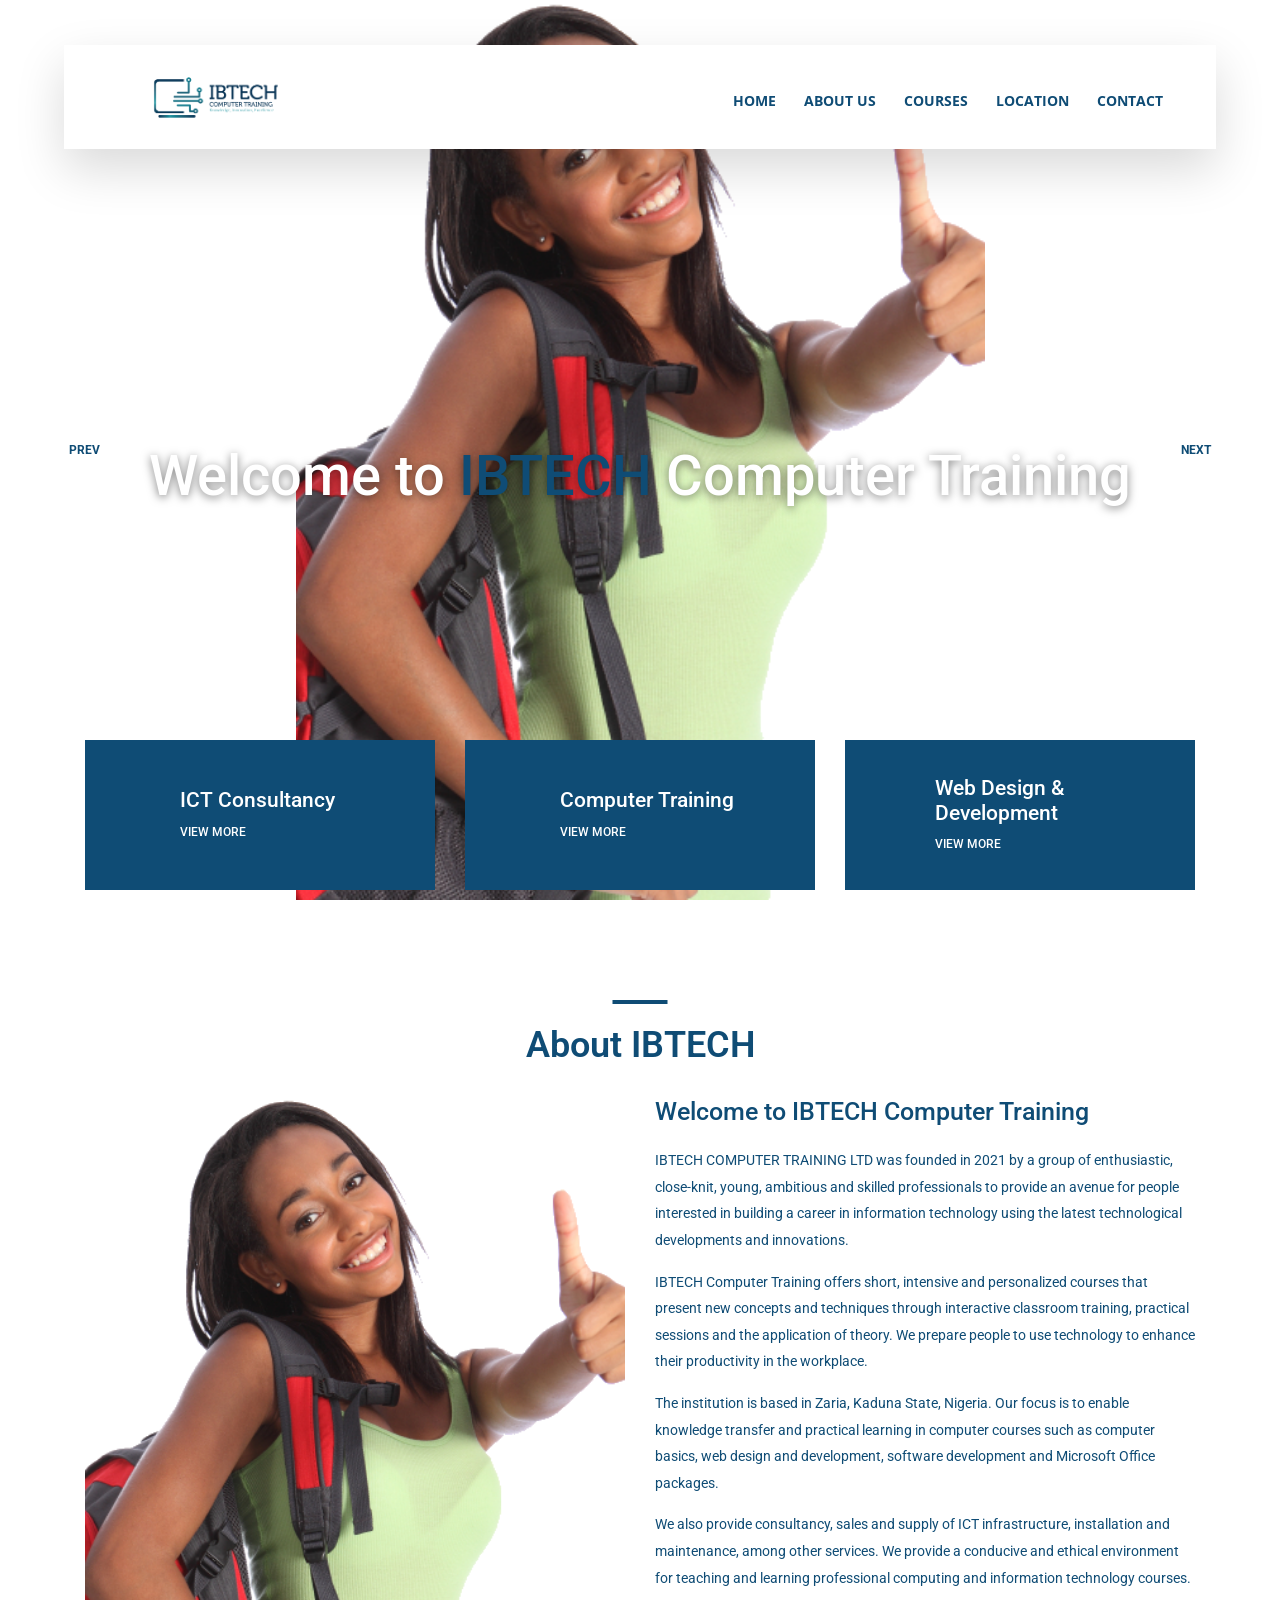
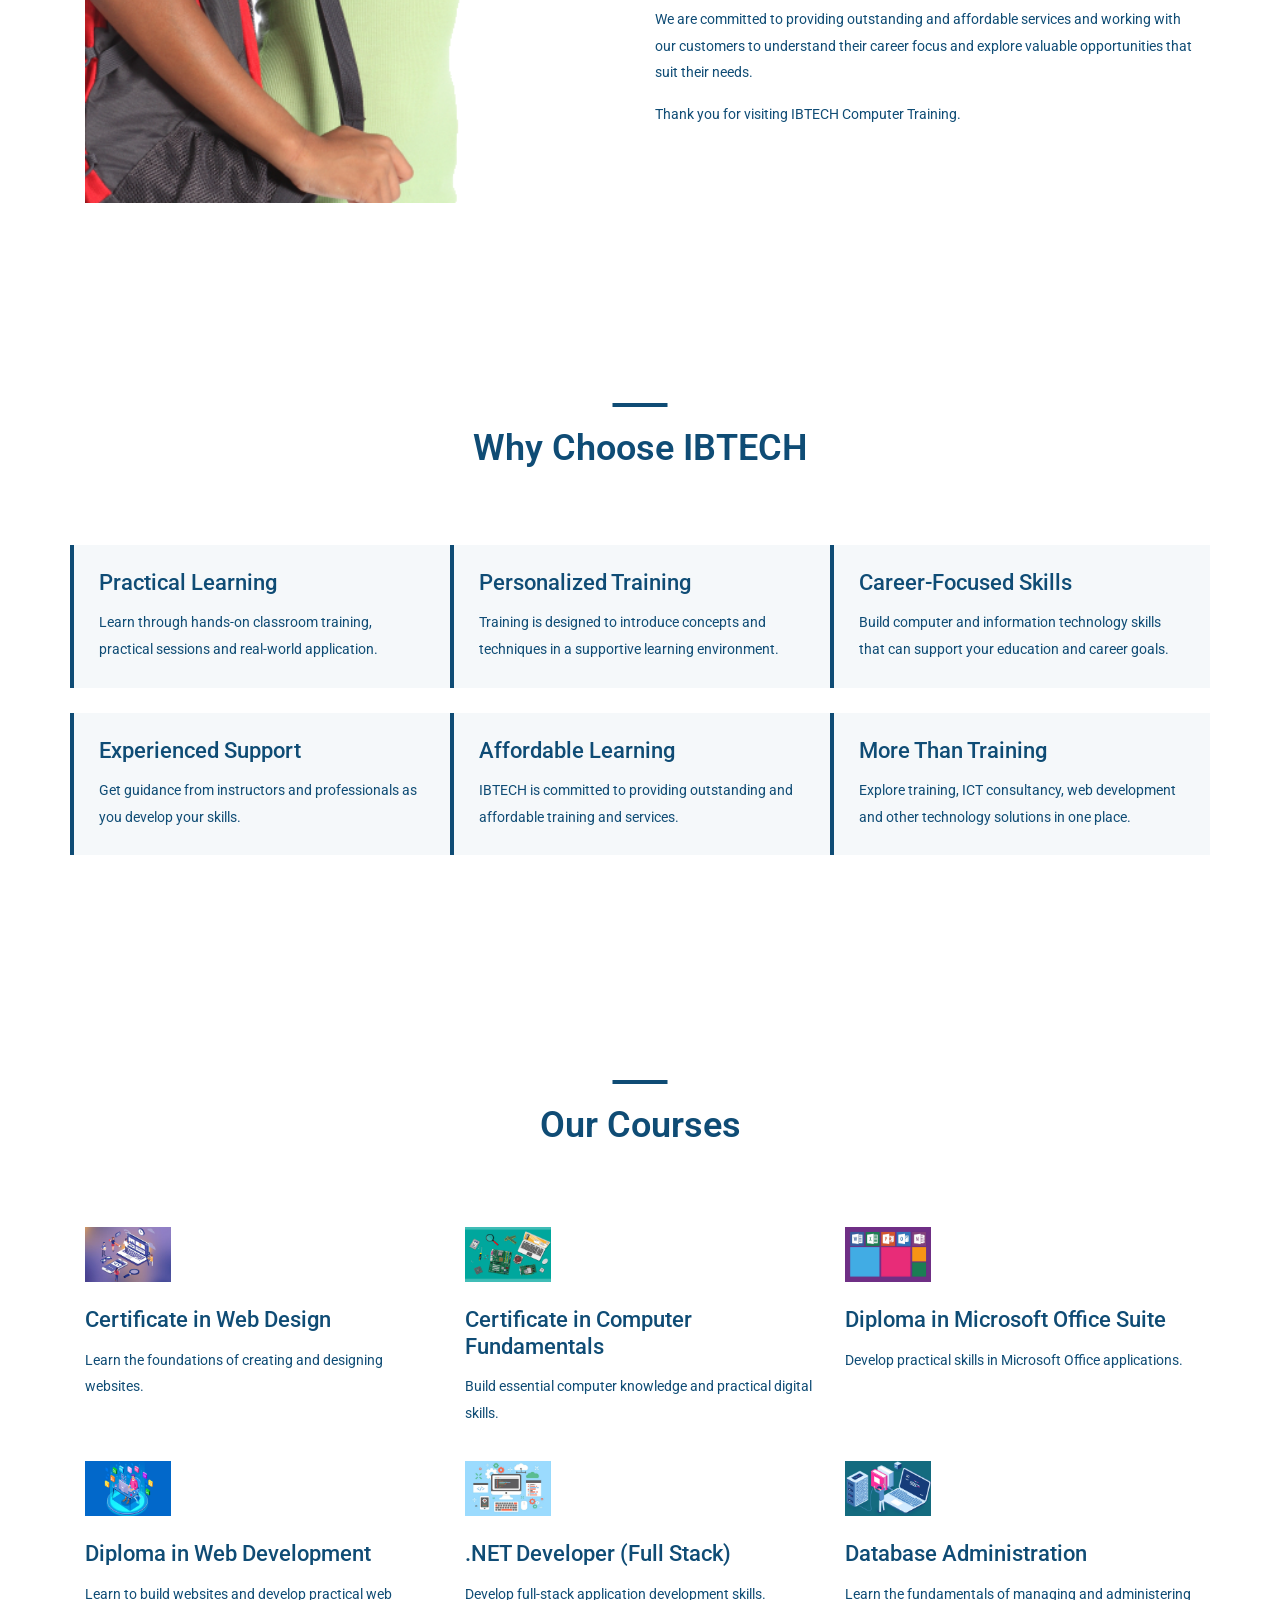
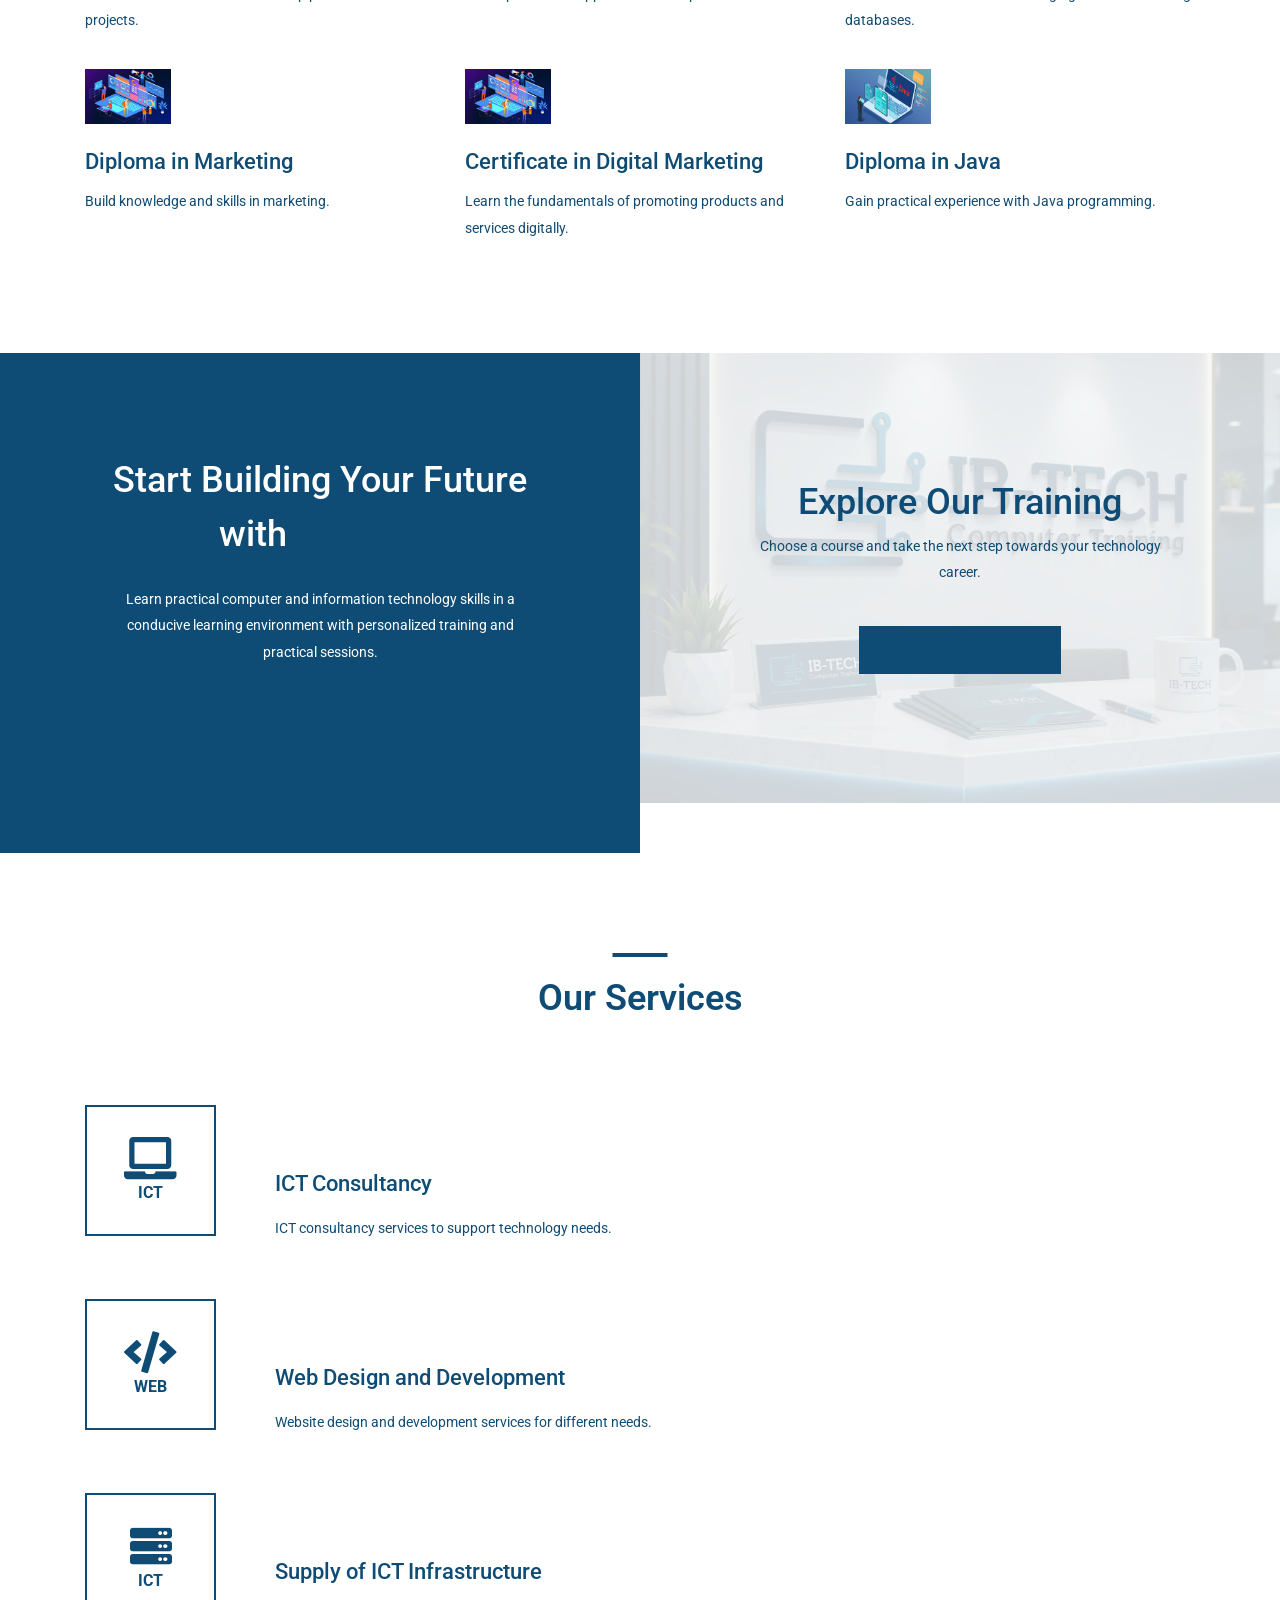
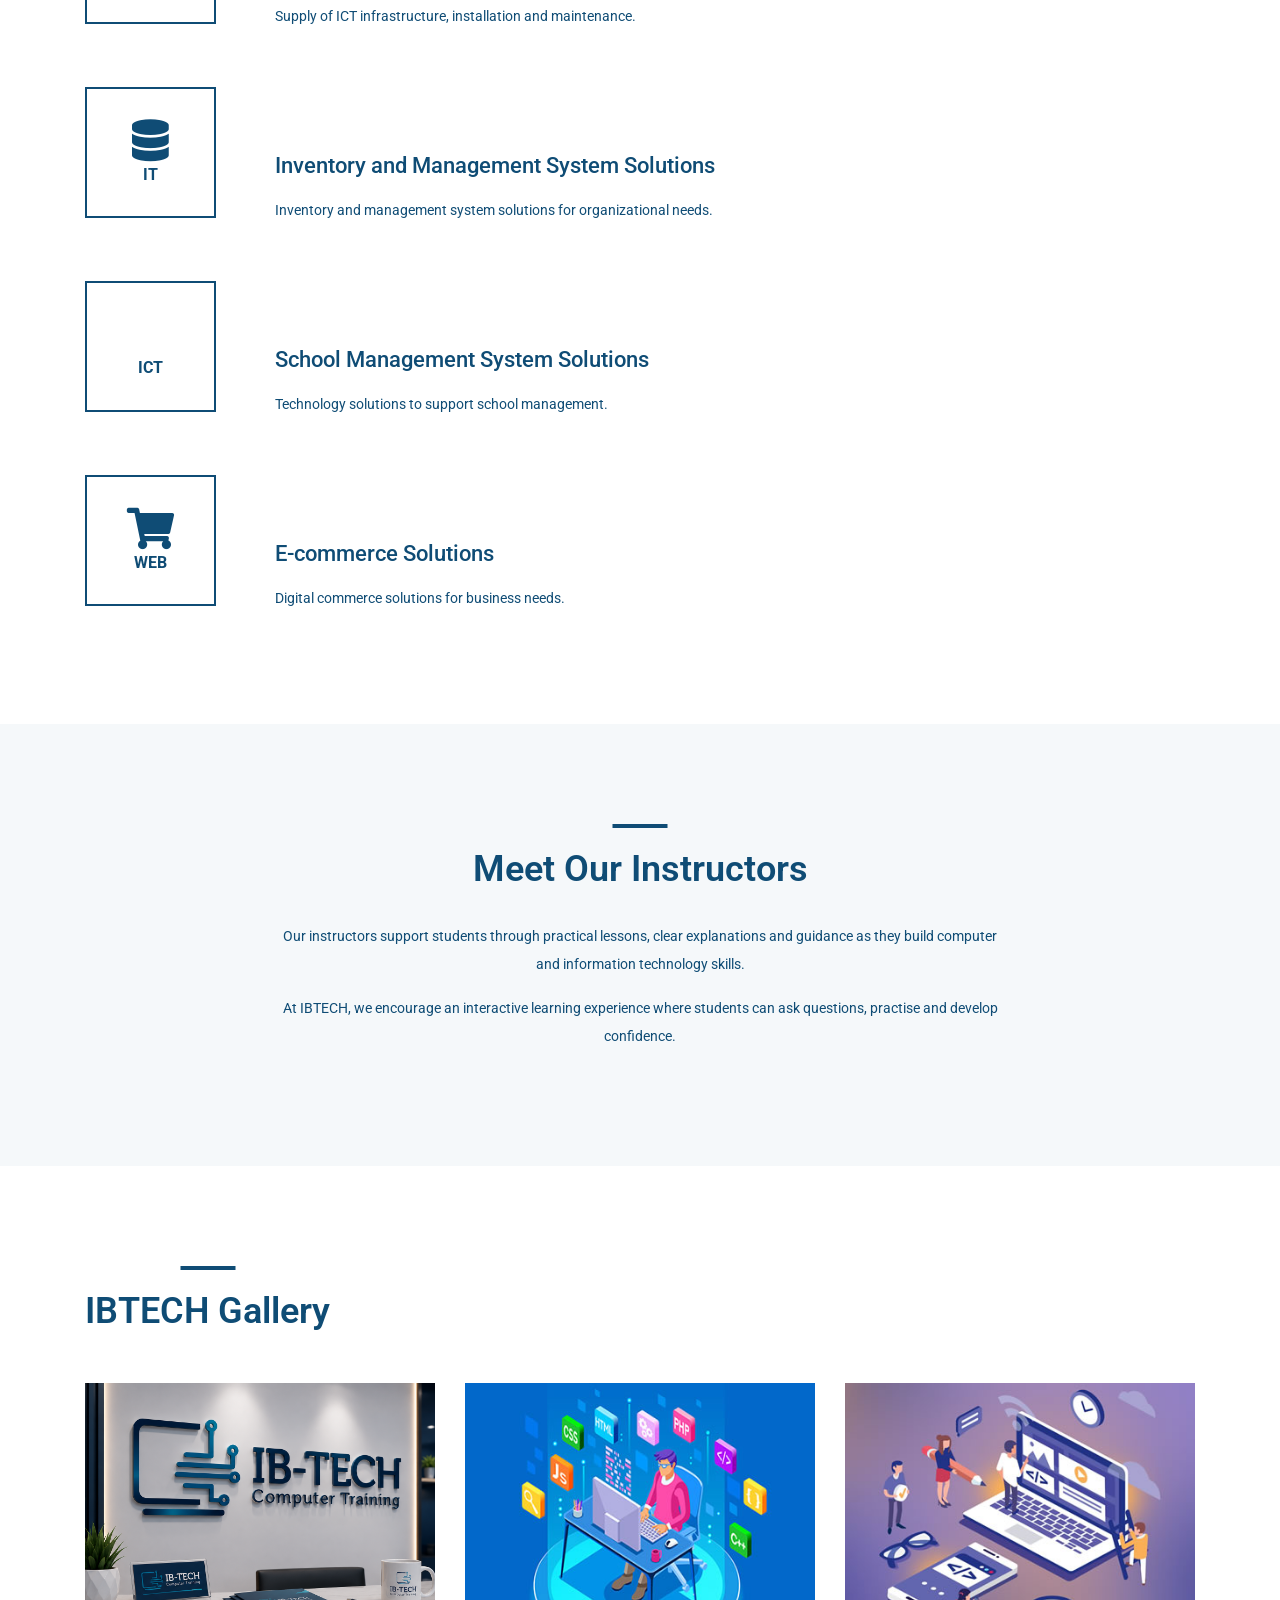
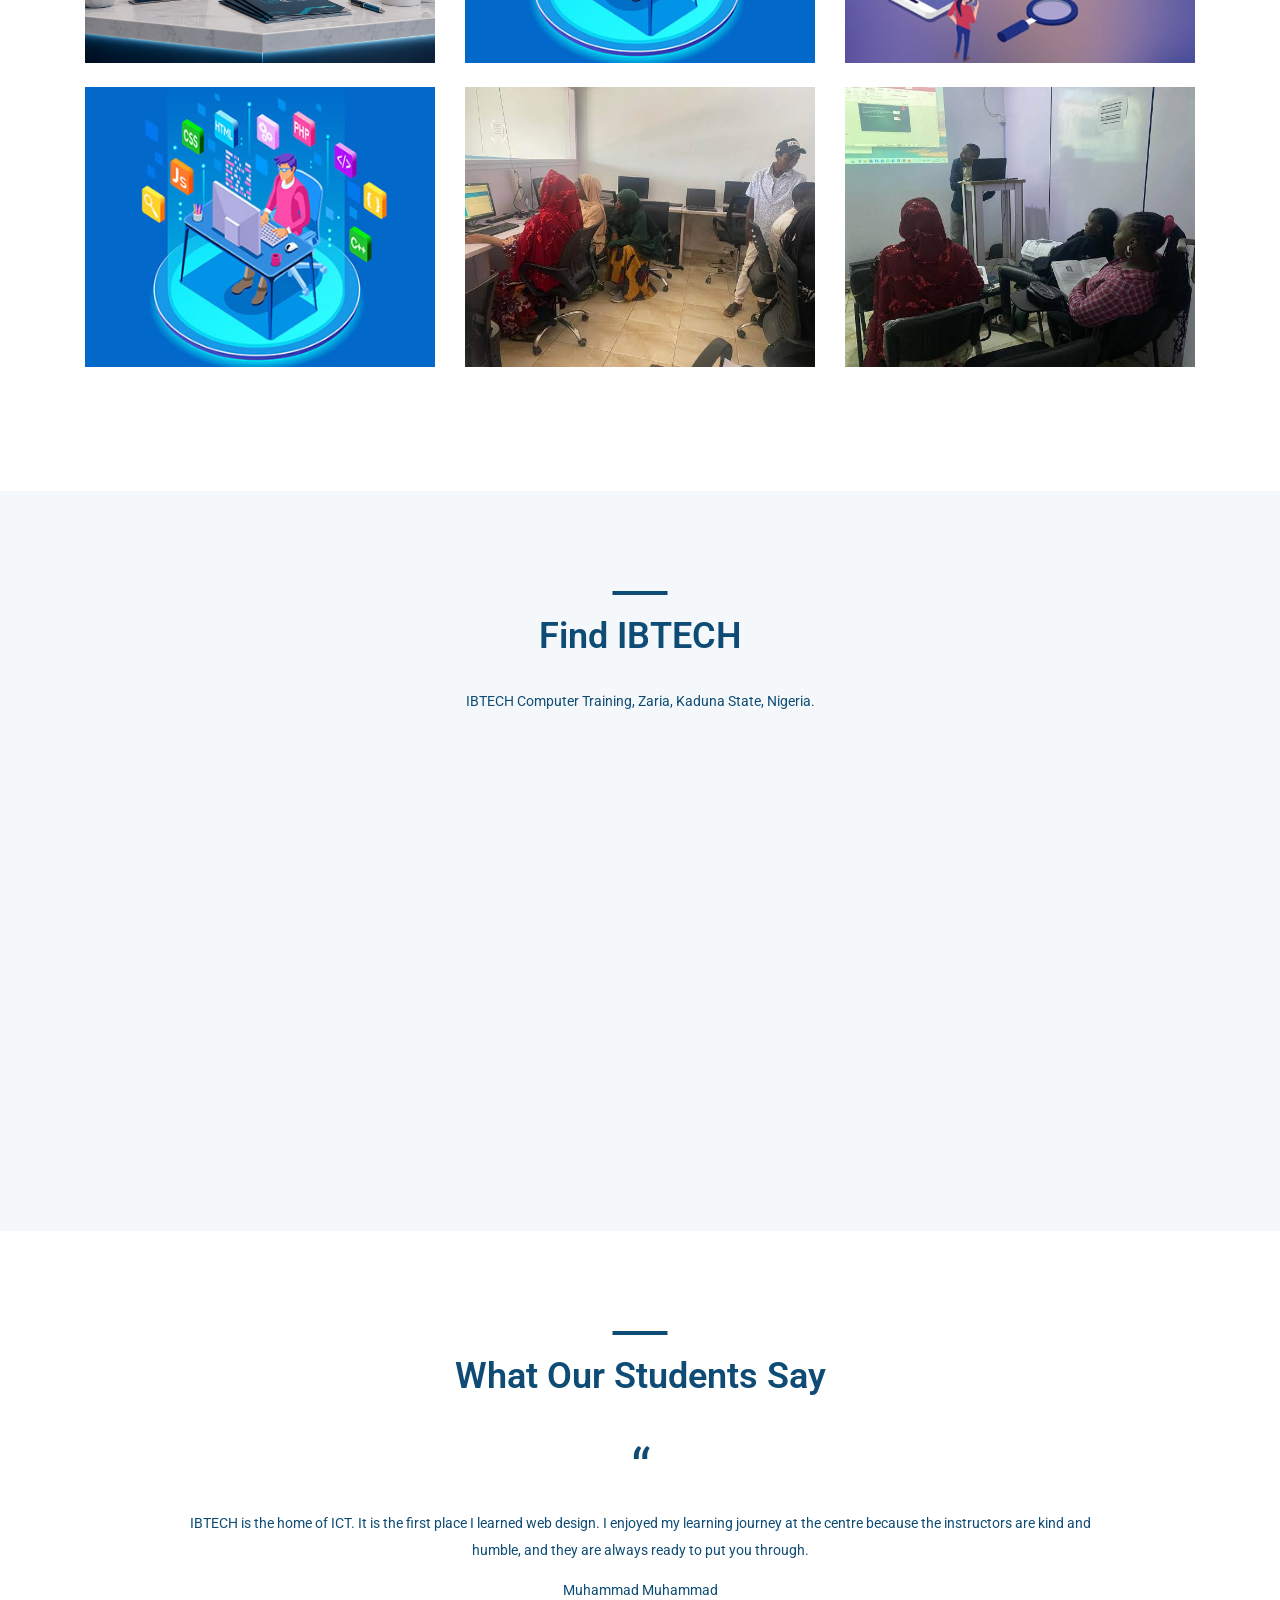
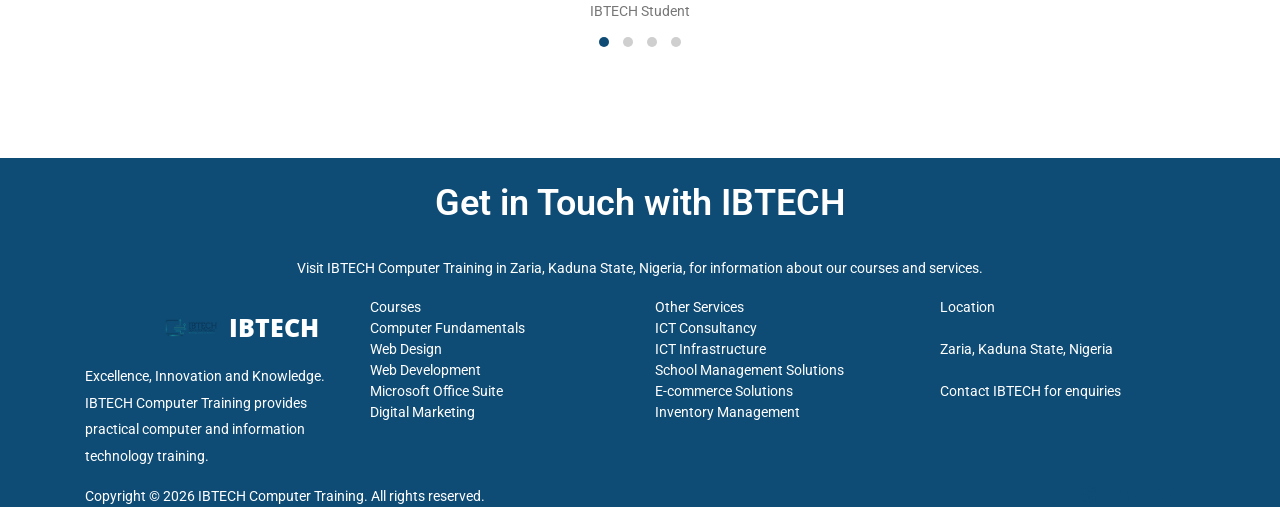
==== index.html @ 7deb25a2 "add all course website files" ====
<!DOCTYPE html>
<html lang="en">
<head>
    <meta charset="utf-8">
    <title>IBTECH Computer Training</title>
    <meta http-equiv="X-UA-Compatible" content="IE=edge">
    <meta name="description" content="IBTECH Computer Training - Excellence, Innovation and Knowledge.">
    <meta name="viewport" content="width=device-width, initial-scale=1">

    <!-- Original HTMLCOURSE stylesheets -->
    <link rel="stylesheet" type="text/css" href="styles/bootstrap4/bootstrap.min.css">
    <link href="plugins/fontawesome-free-5.0.1/css/fontawesome-all.css" rel="stylesheet" type="text/css">
    <link rel="stylesheet" type="text/css" href="plugins/OwlCarousel2-2.2.1/owl.carousel.css">
    <link rel="stylesheet" type="text/css" href="plugins/OwlCarousel2-2.2.1/owl.theme.default.css">
    <link rel="stylesheet" type="text/css" href="plugins/OwlCarousel2-2.2.1/animate.css">
    <link rel="stylesheet" type="text/css" href="styles/main_styles.css">
    <link rel="stylesheet" type="text/css" href="styles/responsive.css">
</head>

<body>
<div class="super_container">

    <!-- Header -->
    <header class="header d-flex flex-row">

    <div class="header_content d-flex flex-row align-items-center">

        <div class="logo_container">
            <div class="logo">
                <img src="img/logo.png" alt="IBTECH Computer Training Logo" style="width: 150px;">

            </div>
        </div>

        <nav class="main_nav_container">
            <div class="main_nav">
                <ul class="main_nav_list">

                    <li class="main_nav_item">
                        <a href="#home">Home</a>
                    </li>

                    <li class="main_nav_item">
                        <a href="#about">About Us</a>
                    </li>

                    <li class="main_nav_item">
                        <a href="#courses">Courses</a>
                    </li>

                    <li class="main_nav_item">
                        <a href="#location">Location</a>
                    </li>

                    <li class="main_nav_item">
                        <a href="#contact">Contact</a>
                    </li>

                </ul>
            </div>
        </nav>

    </div>

    <div class="header_side d-flex flex-row justify-content-center align-items-center">

        <img src="img/logo.png" alt="IBTECH Computer Training Logo" style="width: 90px;">


    </div>

    <div class="hamburger_container">
        <i class="fas fa-bars trans_200"></i>
    </div>

</header>

    <!-- Mobile Menu -->
    <div class="menu_container menu_mm">
        <div class="menu_close_container">
            <div class="menu_close"></div>
        </div>

        <div class="menu_inner menu_mm">
            <div class="menu menu_mm">
                <ul class="menu_list menu_mm">
                    <li class="menu_item menu_mm"><a href="#home">Home</a></li>
                    <li class="menu_item menu_mm"><a href="#about">About Us</a></li>
                    <li class="menu_item menu_mm"><a href="#features">Why Choose Us</a></li>
                    <li class="menu_item menu_mm"><a href="#courses">Courses</a></li>
                    <li class="menu_item menu_mm"><a href="#services">Services</a></li>
                    <li class="menu_item menu_mm"><a href="#instructors">Instructors</a></li>
                    <li class="menu_item menu_mm"><a href="#gallery">Gallery</a></li>
                    <li class="menu_item menu_mm"><a href="#testimonials">Testimonials</a></li>
                    <li class="menu_item menu_mm"><a href="#location">Location</a></li>
                    <li class="menu_item menu_mm"><a href="#contact">Contact</a></li>
                </ul>

                <div class="menu_social_container menu_mm">
                    <ul class="menu_social menu_mm">
                        <li class="menu_social_item menu_mm"><a href="#"><i class="fab fa-facebook-f"></i></a></li>
                        <li class="menu_social_item menu_mm"><a href="#"><i class="fab fa-instagram"></i></a></li>
                        <li class="menu_social_item menu_mm"><a href="#"><i class="fab fa-linkedin-in"></i></a></li>
                        <li class="menu_social_item menu_mm"><a href="#"><i class="fab fa-twitter"></i></a></li>
                    </ul>
                </div>

                <div class="menu_copyright menu_mm">IBTECH Computer Training</div>
            </div>
        </div>
    </div>

    <!-- Home / Hero Slider -->
    <div class="home" id="home">
        <div class="hero_slider_container">
            <div class="hero_slider owl-carousel">

                <div class="hero_slide">
                    <div class="hero_slide_background" style="background-image:url(img/girl.png)"></div>
                    <div class="hero_slide_container d-flex flex-column align-items-center justify-content-center">
                        <div class="hero_slide_content text-center">
                            <h1 data-animation-in="fadeInUp" data-animation-out="animate-out fadeOut">
                                Welcome to <span>IBTECH</span> Computer Training
                            </h1>
                        </div>
                    </div>
                </div>

                <div class="hero_slide">
                    <div class="hero_slide_background" style="background-image:url(img/pr.jpeg)"></div>
                    <div class="hero_slide_container d-flex flex-column align-items-center justify-content-center">
                        <div class="hero_slide_content text-center">
                            <h1 data-animation-in="fadeInUp" data-animation-out="animate-out fadeOut">
                                Excellence, <span>Innovation</span> and Knowledge
                            </h1>
                        </div>
                    </div>
                </div>

                <div class="hero_slide">
                    <div class="hero_slide_background" style="background-image:url(img/rs-slider1-bg.jpg)"></div>
                    <div class="hero_slide_container d-flex flex-column align-items-center justify-content-center">
                        <div class="hero_slide_content text-center">
                            <h1 data-animation-in="fadeInUp" data-animation-out="animate-out fadeOut">
                                Build Your Future with <span>Technology</span>
                            </h1>
                        </div>
                    </div>
                </div>

            </div>

            <div class="hero_slider_left hero_slider_nav trans_200"><span class="trans_200">prev</span></div>
            <div class="hero_slider_right hero_slider_nav trans_200"><span class="trans_200">next</span></div>
        </div>
    </div>

    <!-- IBTECH Highlights -->
    <div class="hero_boxes">
        <div class="hero_boxes_inner">
            <div class="container">
                <div class="row">

                    <div class="col-lg-4 hero_box_col">
                        <div class="hero_box d-flex flex-row align-items-center justify-content-start">
                            <img src="images/earth-globe.svg" class="svg" alt="">
                            <div class="hero_box_content">
                                <h2 class="hero_box_title">ICT Consultancy</h2>
                                <a href="#services" class="hero_box_link">view more</a>
                            </div>
                        </div>
                    </div>

                    <div class="col-lg-4 hero_box_col">
                        <div class="hero_box d-flex flex-row align-items-center justify-content-start">
                            <img src="images/books.svg" class="svg" alt="">
                            <div class="hero_box_content">
                                <h2 class="hero_box_title">Computer Training</h2>
                                <a href="#courses" class="hero_box_link">view more</a>
                            </div>
                        </div>
                    </div>

                    <div class="col-lg-4 hero_box_col">
                        <div class="hero_box d-flex flex-row align-items-center justify-content-start">
                            <img src="images/professor.svg" class="svg" alt="">
                            <div class="hero_box_content">
                                <h2 class="hero_box_title">Web Design & Development</h2>
                                <a href="#courses" class="hero_box_link">view more</a>
                            </div>
                        </div>
                    </div>

                </div>
            </div>
        </div>
    </div>

    <!-- About IBTECH -->
    <div class="popular page_section" id="about">
        <div class="container">
            <div class="row">
                <div class="col">
                    <div class="section_title text-center">
                        <h1>About IBTECH</h1>
                    </div>
                </div>
            </div>

            <div class="row">
                <div class="col-lg-6">
                    <img src="img/girl.png" alt="About IBTECH Computer Training" style="width:100%;">
                </div>
                <div class="col-lg-6">
                    <h2>Welcome to IBTECH Computer Training</h2>
                    <p>IBTECH COMPUTER TRAINING LTD was founded in 2021 by a group of enthusiastic, close-knit, young, ambitious and skilled professionals to provide an avenue for people interested in building a career in information technology using the latest technological developments and innovations.</p>
                    <p>IBTECH Computer Training offers short, intensive and personalized courses that present new concepts and techniques through interactive classroom training, practical sessions and the application of theory. We prepare people to use technology to enhance their productivity in the workplace.</p>
                    <p>The institution is based in Zaria, Kaduna State, Nigeria. Our focus is to enable knowledge transfer and practical learning in computer courses such as computer basics, web design and development, software development and Microsoft Office packages.</p>
                    <p>We also provide consultancy, sales and supply of ICT infrastructure, installation and maintenance, among other services. We provide a conducive and ethical environment for teaching and learning professional computing and information technology courses.</p>
                    <p>We are committed to providing outstanding and affordable services and working with our customers to understand their career focus and explore valuable opportunities that suit their needs.</p>
                    <p>Thank you for visiting IBTECH Computer Training.</p>
                </div>
            </div>
        </div>
    </div>

    <!-- Why Choose IBTECH -->
    <div class="popular page_section" id="features">
        <div class="container">
            <div class="row">
                <div class="col">
                    <div class="section_title text-center">
                        <h1>Why Choose IBTECH</h1>
                    </div>
                </div>
            </div>

            <div class="row services_row">
                <div class="col-lg-4 service_item">
                    <h3>Practical Learning</h3>
                    <p>Learn through hands-on classroom training, practical sessions and real-world application.</p>
                </div>

                <div class="col-lg-4 service_item">
                    <h3>Personalized Training</h3>
                    <p>Training is designed to introduce concepts and techniques in a supportive learning environment.</p>
                </div>

                <div class="col-lg-4 service_item">
                    <h3>Career-Focused Skills</h3>
                    <p>Build computer and information technology skills that can support your education and career goals.</p>
                </div>

                <div class="col-lg-4 service_item">
                    <h3>Experienced Support</h3>
                    <p>Get guidance from instructors and professionals as you develop your skills.</p>
                </div>

                <div class="col-lg-4 service_item">
                    <h3>Affordable Learning</h3>
                    <p>IBTECH is committed to providing outstanding and affordable training and services.</p>
                </div>

                <div class="col-lg-4 service_item">
                    <h3>More Than Training</h3>
                    <p>Explore training, ICT consultancy, web development and other technology solutions in one place.</p>
                </div>
            </div>
        </div>
    </div>

    <!-- Courses -->
    <div class="services page_section" id="courses">
        <div class="container">
            <div class="row">
                <div class="col">
                    <div class="section_title text-center">
                        <h1>Our Courses</h1>
                    </div>
                </div>
            </div>

            <div class="row services_row">

                <div class="col-lg-4 service_item text-left d-flex flex-column align-items-start justify-content-start">
                    <div class="icon_container d-flex flex-column justify-content-end">
                        <img src="img/b25efe29fc727a4beea2659cfe2581550.jpg" alt="">
                    </div>
                    <h3>Certificate in Web Design</h3>
                    <p>Learn the foundations of creating and designing websites.</p>
                </div>

                <div class="col-lg-4 service_item text-left d-flex flex-column align-items-start justify-content-start">
                    <div class="icon_container d-flex flex-column justify-content-end">
                        <img src="img/3dc761b5c5f4a04c109d975618a32c2b0.jpg" alt="">
                    </div>
                    <h3>Certificate in Computer Fundamentals</h3>
                    <p>Build essential computer knowledge and practical digital skills.</p>
                </div>

                <div class="col-lg-4 service_item text-left d-flex flex-column align-items-start justify-content-start">
                    <div class="icon_container d-flex flex-column justify-content-end">
                        <img src="img/b24921f8d6f6d91538d30547bb0061840.jpg" alt="">
                    </div>
                    <h3>Diploma in Microsoft Office Suite</h3>
                    <p>Develop practical skills in Microsoft Office applications.</p>
                </div>

                <div class="col-lg-4 service_item text-left d-flex flex-column align-items-start justify-content-start">
                    <div class="icon_container d-flex flex-column justify-content-end">
                        <img src="img/52a72752c674ed3b58152a4c96dfef250.jpg" alt="">
                    </div>
                    <h3>Diploma in Web Development</h3>
                    <p>Learn to build websites and develop practical web projects.</p>
                </div>

                <div class="col-lg-4 service_item text-left d-flex flex-column align-items-start justify-content-start">
                    <div class="icon_container d-flex flex-column justify-content-end">
                        <img src="img/38573de569feb091c0957acfd83903650.jpg" alt="">
                    </div>
                    <h3>.NET Developer (Full Stack)</h3>
                    <p>Develop full-stack application development skills.</p>
                </div>

                <div class="col-lg-4 service_item text-left d-flex flex-column align-items-start justify-content-start">
                    <div class="icon_container d-flex flex-column justify-content-end">
                        <img src="img/9e51658bd15eb5334b4523223b743f000.jpg" alt="" style="width:100%;">
                    </div>
                    <h3>Database Administration</h3>
                    <p>Learn the fundamentals of managing and administering databases.</p>
                </div>

                <div class="col-lg-4 service_item text-left d-flex flex-column align-items-start justify-content-start">
                    <div class="icon_container d-flex flex-column justify-content-end">
                        <img src="img/3a297464fb34711ff87d9c2fab4e7f870.jpg" alt="">
                    </div>
                    <h3>Diploma in Marketing</h3>
                    <p>Build knowledge and skills in marketing.</p>
                </div>

                <div class="col-lg-4 service_item text-left d-flex flex-column align-items-start justify-content-start">
                    <div class="icon_container d-flex flex-column justify-content-end">
                        <img src="img/3a297464fb34711ff87d9c2fab4e7f870.jpg" alt="">
                    </div>
                    <h3>Certificate in Digital Marketing</h3>
                    <p>Learn the fundamentals of promoting products and services digitally.</p>
                </div>

                <div class="col-lg-4 service_item text-left d-flex flex-column align-items-start justify-content-start">
                    <div class="icon_container d-flex flex-column justify-content-end">
                        <img src="img/75cf1662ec7d1930d7dc00661baa84eb0.jpg" alt="">
                    </div>
                    <h3>Diploma in Java</h3>
                    <p>Gain practical experience with Java programming.</p>
                </div>

            </div>
        </div>
    </div>

    <!-- Registration / Call to Action -->
    <div class="register">
        <div class="container-fluid">
            <div class="row row-eq-height">

                <div class="col-lg-6 nopadding">
                    <div class="register_section d-flex flex-column align-items-center justify-content-center">
                        <div class="register_content text-center">
                            <h1 class="register_title">Start Building Your Future with <span>IBTECH</span></h1>
                            <p class="register_text">Learn practical computer and information technology skills in a conducive learning environment with personalized training and practical sessions.</p>
                            <div class="button button_1 register_button mx-auto trans_200">
                                <a href="#contact">contact us</a>
                            </div>
                        </div>
                    </div>
                </div>

                <div class="col-lg-6 nopadding">
                    <div class="search_section d-flex flex-column align-items-center justify-content-center">
                        <div class="search_background" style="background-image:url(img/1a01246bd66fb499cb8756fa215f1f730.png);"></div>
                        <div class="search_content text-center">
                            <h1 class="search_title">Explore Our Training</h1>
                            <p>Choose a course and take the next step towards your technology career.</p>
                            <div class="button button_1 register_button mx-auto trans_200">
                                <a href="#courses">view courses</a>
                            </div>
                        </div>
                    </div>
                </div>

            </div>
        </div>
    </div>

    <!-- Other Services -->
    <div class="events page_section" id="services">
        <div class="container">
            <div class="row">
                <div class="col">
                    <div class="section_title text-center">
                        <h1>Our Services</h1>
                    </div>
                </div>
            </div>

            <div class="event_items">

                <!-- ICT Consultancy -->
                <div class="row event_item">
                    <div class="col">
                        <div class="row d-flex flex-row align-items-end">
                            <div class="col-lg-2 order-lg-1 order-2">
                                <div class="event_date d-flex flex-column align-items-center justify-content-center">
                                    <div class="event_day"><i class="fas fa-laptop"></i></div>
                                    <div class="event_month">ICT</div>
                                </div>
                            </div>

                            <div class="col-lg-6 order-lg-2 order-3">
                                <div class="event_content">
                                    <div class="event_name"><a class="trans_200" href="#contact">ICT Consultancy</a></div>
                                    <p>ICT consultancy services to support technology needs.</p>
                                </div>
                            </div>

                            
                        </div>
                    </div>
                </div>

                <!-- Web Design and Development -->
                <div class="row event_item">
                    <div class="col">
                        <div class="row d-flex flex-row align-items-end">
                            <div class="col-lg-2 order-lg-1 order-2">
                                <div class="event_date d-flex flex-column align-items-center justify-content-center">
                                    <div class="event_day"><i class="fas fa-code"></i></div>
                                    <div class="event_month">WEB</div>
                                </div>
                            </div>

                            <div class="col-lg-6 order-lg-2 order-3">
                                <div class="event_content">
                                    <div class="event_name"><a class="trans_200" href="#contact">Web Design and Development</a></div>
                                    <p>Website design and development services for different needs.</p>
                                </div>
                            </div>

                            
                        </div>
                    </div>
                </div>

                <!-- ICT Infrastructure -->
                <div class="row event_item">
                    <div class="col">
                        <div class="row d-flex flex-row align-items-end">
                            <div class="col-lg-2 order-lg-1 order-2">
                                <div class="event_date d-flex flex-column align-items-center justify-content-center">
                                    <div class="event_day"><i class="fas fa-server"></i></div>
                                    <div class="event_month">ICT</div>
                                </div>
                            </div>

                            <div class="col-lg-6 order-lg-2 order-3">
                                <div class="event_content">
                                    <div class="event_name"><a class="trans_200" href="#contact">Supply of ICT Infrastructure</a></div>
                                    <p>Supply of ICT infrastructure, installation and maintenance.</p>
                                </div>
                            </div>

                            
                        </div>
                    </div>
                </div>

                <!-- Inventory Management -->
                <div class="row event_item">
                    <div class="col">
                        <div class="row d-flex flex-row align-items-end">
                            <div class="col-lg-2 order-lg-1 order-2">
                                <div class="event_date d-flex flex-column align-items-center justify-content-center">
                                    <div class="event_day"><i class="fas fa-database"></i></div>
                                    <div class="event_month">IT</div>
                                </div>
                            </div>

                            <div class="col-lg-6 order-lg-2 order-3">
                                <div class="event_content">
                                    <div class="event_name"><a class="trans_200" href="#contact">Inventory and Management System Solutions</a></div>
                                    <p>Inventory and management system solutions for organizational needs.</p>
                                </div>
                            </div>

                            
                        </div>
                    </div>
                </div>

                <!-- School Management -->
                <div class="row event_item">
                    <div class="col">
                        <div class="row d-flex flex-row align-items-end">
                            <div class="col-lg-2 order-lg-1 order-2">
                                <div class="event_date d-flex flex-column align-items-center justify-content-center">
                                    <div class="event_day"><i class="fas fa-school"></i></div>
                                    <div class="event_month">ICT</div>
                                </div>
                            </div>

                            <div class="col-lg-6 order-lg-2 order-3">
                                <div class="event_content">
                                    <div class="event_name"><a class="trans_200" href="#contact">School Management System Solutions</a></div>
                                    <p>Technology solutions to support school management.</p>
                                </div>
                            </div>

                           
                        </div>
                    </div>
                </div>

                <!-- E-commerce -->
                <div class="row event_item">
                    <div class="col">
                        <div class="row d-flex flex-row align-items-end">
                            <div class="col-lg-2 order-lg-1 order-2">
                                <div class="event_date d-flex flex-column align-items-center justify-content-center">
                                    <div class="event_day"><i class="fas fa-shopping-cart"></i></div>
                                    <div class="event_month">WEB</div>
                                </div>
                            </div>

                            <div class="col-lg-6 order-lg-2 order-3">
                                <div class="event_content">
                                    <div class="event_name"><a class="trans_200" href="#contact">E-commerce Solutions</a></div>
                                    <p>Digital commerce solutions for business needs.</p>
                                </div>
                            </div>

                            
                        </div>
                    </div>
                </div>

            </div>
        </div>
    </div>

    <!-- Instructors -->
    <div class="popular page_section" id="instructors">
        <div class="container">
            <div class="row">
                <div class="col">
                    <div class="section_title text-center">
                        <h1>Meet Our Instructors</h1>
                    </div>
                </div>
            </div>

            <div class="row">
                <div class="col-lg-8 offset-lg-2 text-center">
                    <p>Our instructors support students through practical lessons, clear explanations and guidance as they build computer and information technology skills.</p>
                    <p>At IBTECH, we encourage an interactive learning experience where students can ask questions, practise and develop confidence.</p>
                </div>
            </div>
        </div>
    </div>

    <!-- Training Gallery -->
    <div class="popular page_section" id="gallery">
        <div class="container">
            <div class="row">
                <div class="col">
                    <div class="section_title text-center">
                        <h1>IBTECH Gallery</h1>
                    </div>
                </div>
            </div>

            <div class="row">
                <div class="col-md-4 mb-4">
                    <img src="img/1a01246bd66fb499cb8756fa215f1f730.png" alt="IBTECH computer training" style="width:100%; height: 100%vh;">
                </div>

                <div class="col-md-4 mb-4">
                    <img src="img/52a72752c674ed3b58152a4c96dfef250.jpg" alt="IBTECH technology learning" style="width:100%; height: 100%vh;">
                </div>

                <div class="col-md-4 mb-4">
                    <img src="img/b25efe29fc727a4beea2659cfe2581550.jpg" alt="IBTECH ICT services" style="width:100%; height: 100%vh;">
                </div>
				<div class="col-md-4 mb-4">
                    <img src="img/52a72752c674ed3b58152a4c96dfef250.jpg" alt="IBTECH ICT services" style="width:100%; height: 100%vh;">
                </div>
                <div class="col-md-4 mb-4">
                    <img src="img/images2.jpeg" alt="IBTECH ICT services" style="width:100%; height: 100%vh;">
                </div>
                <div class="col-md-4 mb-4">
                    <img src="img/images4.jpeg" alt="IBTECH ICT services" style="width:100%; height: 100%vh;">
                </div>








            </div>
        </div>
    </div>

    <!-- IBTECH Location Map -->
    <div class="popular page_section" id="location">
        <div class="container">
            <div class="row">
                <div class="col">
                    <div class="section_title text-center">
                        <h1>Find IBTECH</h1>
                    </div>
                </div>
            </div>

            <div class="row">
                <div class="col text-center">
                    <p>IBTECH Computer Training, Zaria, Kaduna State, Nigeria.</p>

                    <div style="width:100%;">
                        <iframe
                            title="Map showing IBTECH Computer Training in Zaria"
                            src="https://www.google.com/maps?q=IBTECH%20Computer%20Training%2C%20Zaria%2C%20Kaduna%20State%2C%20Nigeria&output=embed"
                            width="100%"
                            height="400"
                            style="border:0;"
                            allowfullscreen=""
                            loading="lazy"
                            referrerpolicy="no-referrer-when-downgrade">
                        </iframe>
                    </div>
                </div>
            </div>
        </div>
    </div>

    <!-- Testimonials -->
    <div class="testimonials page_section" id="testimonials">
        <div class="testimonials_background_container prlx_parent">
            <div class="testimonials_background prlx" style="background-image:url(images/testimonials_background.jpg)"></div>
        </div>

        <div class="container">
            <div class="row">
                <div class="col">
                    <div class="section_title text-center">
                        <h1>What Our Students Say</h1>
                    </div>
                </div>
            </div>

            <div class="row">
                <div class="col-lg-10 offset-lg-1">
                    <div class="testimonials_slider_container">
                        <div class="owl-carousel owl-theme testimonials_slider">

                            <div class="owl-item">
                                <div class="testimonials_item text-center">
                                    <div class="quote">“</div>
                                    <p class="testimonials_text">IBTECH is the home of ICT. It is the first place I learned web design. I enjoyed my learning journey at the centre because the instructors are kind and humble, and they are always ready to put you through.</p>
                                    <div class="testimonial_user">
                                        <div class="testimonial_name">Muhammad Muhammad</div>
                                        <div class="testimonial_title">IBTECH Student</div>
                                    </div>
                                </div>
                            </div>

                            <div class="owl-item">
                                <div class="testimonials_item text-center">
                                    <div class="quote">“</div>
                                    <p class="testimonials_text">IBTECH has been a great help, giving me more than I asked for. Good equipment and materials, 100% reliable. In fact, thumbs up. Keep up the good work.</p>
                                    <div class="testimonial_user">
                                        <div class="testimonial_name">Faeeza Mustapha</div>
                                        <div class="testimonial_title">IBTECH Student</div>
                                    </div>
                                </div>
                            </div>

                            <div class="owl-item">
                                <div class="testimonials_item text-center">
                                    <div class="quote">“</div>
                                    <p class="testimonials_text">IBTECH isn't just a computer training centre but more of a family. I am glad I had my training here. It gives the best relationship with students. I had the best training of my life and got to meet great intellects. IBTECH is just the best.</p>
                                    <div class="testimonial_user">
                                        <div class="testimonial_name">Agba Chubiyo Donatus</div>
                                        <div class="testimonial_title">IBTECH Student</div>
                                    </div>
                                </div>
                            </div>

                            <div class="owl-item">
                                <div class="testimonials_item text-center">
                                    <div class="quote">“</div>
                                    <p class="testimonials_text">IBTECH is not just a place to learn computers but a place to plan your future by applying computer skills. It is a place you will never regret coming to. After learning from IBTECH, you will surely know that computers are simple. Come and witness it yourself.</p>
                                    <div class="testimonial_user">
                                        <div class="testimonial_name">Abdu Umar Likoro</div>
                                        <div class="testimonial_title">IBTECH Student</div>
                                    </div>
                                </div>
                            </div>

                        </div>
                    </div>
                </div>
            </div>
        </div>
    </div>

    <!-- Footer and Contact -->
    <footer class="footer" id="contact">
        <div class="container">
            <div class="newsletter">
                <div class="row">
                    <div class="col">
                        <div class="section_title text-center">
                            <h1>Get in Touch with IBTECH</h1>
                        </div>
                    </div>
                </div>

                <div class="row">
                    <div class="col text-center">
                        <p>Visit IBTECH Computer Training in Zaria, Kaduna State, Nigeria, for information about our courses and services.</p>
                    </div>
                </div>
            </div>

            <div class="footer_content">
                <div class="row">

                    <div class="col-lg-3 footer_col">
                        <div class="logo_container">
                            <div class="logo">
                                <img src="img/logo.png" alt="IBTECH logo">
                                <span>IBTECH</span>
                            </div>
                        </div>

                        <p class="footer_about_text">
                            Excellence, Innovation and Knowledge. IBTECH Computer Training provides practical computer and information technology training.
                        </p>
                    </div>

                    <div class="col-lg-3 footer_col">
                        <div class="footer_column_title">Courses</div>
                        <div class="footer_column_content">
                            <ul>
                                <li class="footer_list_item"><a href="#courses">Computer Fundamentals</a></li>
                                <li class="footer_list_item"><a href="#courses">Web Design</a></li>
                                <li class="footer_list_item"><a href="#courses">Web Development</a></li>
                                <li class="footer_list_item"><a href="#courses">Microsoft Office Suite</a></li>
                                <li class="footer_list_item"><a href="#courses">Digital Marketing</a></li>
                            </ul>
                        </div>
                    </div>

                    <div class="col-lg-3 footer_col">
                        <div class="footer_column_title">Other Services</div>
                        <div class="footer_column_content">
                            <ul>
                                <li class="footer_list_item"><a href="#services">ICT Consultancy</a></li>
                                <li class="footer_list_item"><a href="#services">ICT Infrastructure</a></li>
                                <li class="footer_list_item"><a href="#services">School Management Solutions</a></li>
                                <li class="footer_list_item"><a href="#services">E-commerce Solutions</a></li>
                                <li class="footer_list_item"><a href="#services">Inventory Management</a></li>
                            </ul>
                        </div>
                    </div>

                    <div class="col-lg-3 footer_col">
                        <div class="footer_column_title">Location</div>
                        <div class="footer_column_content">
                            <ul>
                                <li class="footer_contact_item">
                                    <div class="footer_contact_icon">
                                        <img src="images/placeholder.svg" alt="">
                                    </div>
                                    Zaria, Kaduna State, Nigeria
                                </li>

                                <li class="footer_contact_item">
                                    <div class="footer_contact_icon">
                                        <img src="images/envelope.svg" alt="">
                                    </div>
                                    Contact IBTECH for enquiries
                                </li>
                            </ul>
                        </div>
                    </div>

                </div>
            </div>

            <div class="footer_bar d-flex flex-column flex-sm-row align-items-center">
                <div class="footer_copyright">
                    <span>
                        Copyright &copy;
                        <script>document.write(new Date().getFullYear());</script>
                        IBTECH Computer Training. All rights reserved.
                    </span>
                </div>

                <div class="footer_social ml-sm-auto">
                    <ul class="menu_social">
                        <li class="menu_social_item"><a href="#"><i class="fab fa-facebook-f"></i></a></li>
                        <li class="menu_social_item"><a href="#"><i class="fab fa-instagram"></i></a></li>
                        <li class="menu_social_item"><a href="#"><i class="fab fa-linkedin-in"></i></a></li>
                        <li class="menu_social_item"><a href="#"><i class="fab fa-twitter"></i></a></li>
                    </ul>
                </div>
            </div>

        </div>
    </footer>

</div>

<!-- Original HTMLCOURSE scripts -->
<script src="js/jquery-3.2.1.min.js"></script>
<script src="styles/bootstrap4/popper.js"></script>
<script src="styles/bootstrap4/bootstrap.min.js"></script>
<script src="plugins/greensock/TweenMax.min.js"></script>
<script src="plugins/greensock/TimelineMax.min.js"></script>
<script src="plugins/scrollmagic/ScrollMagic.min.js"></script>
<script src="plugins/greensock/animation.gsap.min.js"></script>
<script src="plugins/greensock/ScrollToPlugin.min.js"></script>
<script src="plugins/OwlCarousel2-2.2.1/owl.carousel.js"></script>
<script src="plugins/scrollTo/jquery.scrollTo.min.js"></script>
<script src="plugins/easing/easing.js"></script>
<script src="js/custom.js"></script>

</body>
</html>
---- styles/main_styles.css ----
@charset "utf-8";

/* =========================================
   IBTECH COMPUTER TRAINING
   COMPLETE MAIN STYLESHEET
   Colours:
   Blue:   #0f4c75
   Yellow: #ffb606
   White:  #ffffff
========================================= */

/* =========================================
   1. FONTS AND GENERAL STYLES
========================================= */

@import url('https://fonts.googleapis.com/css?family=Open+Sans:400,600,700,800|Roboto:400,500,700');

:root {
    --ibtech-blue: #0f4c75;
    --ibtech-yellow: #0f4c75;
    --white: #ffffff;
    --light-bg: #f5f8fa;
    --text-color: #333333;
}

* {
    margin: 0;
    padding: 0;
    box-sizing: border-box;
    -webkit-font-smoothing: antialiased;
}

html {
    scroll-behavior: smooth;
    scroll-padding-top: 100px;
}

body {
    width: 100%;
    font-family: 'Roboto', sans-serif;
    font-size: 14px;
    font-weight: 400;
    color: var(--ibtech-blue);
    background-color: var(--white);
    overflow-x: hidden;
}

div {
    display: block;
    position: relative;
    box-sizing: border-box;
}

img {
    max-width: 100%;
}

ul {
    list-style: none;
    margin-bottom: 0;
}

p {
    font-family: 'Roboto', sans-serif;
    font-size: 14px;
    line-height: 1.9;
    font-weight: 400;
    color: var(--ibtech-blue);
}

a,
a:hover,
a:visited,
a:active,
a:link {
    text-decoration: none;
}

h1,
h2,
h3,
h4,
h5,
h6 {
    font-family: 'Roboto', sans-serif;
    color: var(--ibtech-blue);
}

h1 { font-size: 36px; }
h2 { font-size: 22px; }
h3 { font-size: 18px; }
h4 { font-size: 14px; }

::selection {
    background: var(--ibtech-yellow);
    color: var(--ibtech-blue);
}

.super_container {
    width: 100%;
    overflow: hidden;
    background-color: var(--white);
}

.clear {
    clear: both;
}

.nopadding {
    padding: 0 !important;
}

.trans_200 {
    transition: all 200ms ease;
}

.trans_300 {
    transition: all 300ms ease;
}

.trans_400 {
    transition: all 400ms ease;
}

.trans_500 {
    transition: all 500ms ease;
}

.fill_height {
    height: 100%;
}

/* =========================================
   2. HEADER
========================================= */

.header {
    position: fixed;
    top: 45px;
    left: 50%;
    transform: translateX(-50%);
    width: 1318px;
    max-width: 95%;
    height: 104px;
    background: var(--white);
    z-index: 100;
    transition: all 200ms ease;
}

.header.scrolled {
    top: 15px;
}

.header_content {
    width: calc(100% - 279px);
    height: 100%;
    display: flex;
    align-items: center;
}

.header_content::before {
    content: '';
    position: absolute;
    top: 0;
    left: 0;
    width: 100%;
    height: 100%;
    box-shadow: 0 20px 49px rgba(0,0,0,0.15);
    z-index: -1;
}

.logo_container {
    display: inline-block;
    padding-left: 76px;
}

.logo {
    display: flex;
    align-items: center;
    gap: 8px;
}

.logo img {
    display: block;
    width: 60px;
    height: 60px;
    object-fit: contain;
}

.logo span {
    font-family: 'Open Sans', sans-serif;
    font-size: 25px;
    font-weight: 800;
    color: var(--ibtech-blue);
    text-transform: uppercase;
}

.main_nav_container {
    display: inline-block;
    margin-left: auto;
    padding-right: 45px;
}

.main_nav {
    margin-top: 7px;
}

.main_nav_item {
    display: inline-block;
    margin-right: 25px;
}

.main_nav_item:last-child {
    margin-right: 0;
}

.main_nav_item a {
    font-family: 'Open Sans', sans-serif;
    font-size: 14px;
    font-weight: 700;
    text-transform: uppercase;
    color: var(--ibtech-blue);
    transition: all 200ms ease;
}

.main_nav_item a:hover {
    color: var(--ibtech-yellow);
}

.header_side {
    width: 279px;
    height: 100%;
    background: var(--ibtech-blue);
    display: flex;
    align-items: center;
    justify-content: center;
}

.header_side img {
    width: 90px;
    height: 90px;
    object-fit: contain;
}

.header_side span {
    color: var(--white);
    font-size: 18px;
    font-weight: 500;
}

.hamburger_container {
    position: absolute;
    top: 50%;
    transform: translateY(-50%);
    right: 20px;
    display: none;
    cursor: pointer;
}

.hamburger_container i {
    font-size: 24px;
    padding: 10px;
    color: var(--ibtech-blue);
}

.hamburger_container:hover i {
    color: var(--ibtech-yellow);
}

/* =========================================
   3. MOBILE MENU
========================================= */

.menu_container {
    position: fixed;
    top: 0;
    right: -50vw;
    width: 50vw;
    height: 100vh;
    background: var(--white);
    z-index: 200;
    transition: all 0.6s ease;
    visibility: hidden;
    opacity: 0;
    overflow-y: auto;
}

.menu_container.active {
    visibility: visible;
    opacity: 1;
    right: 0;
}

.menu {
    position: absolute;
    top: 150px;
    left: 0;
    padding-left: 15%;
}

.menu_list {
    transform: translateY(3.5rem);
    transition: all 1000ms 600ms ease;
    opacity: 0;
}

.menu_container.active .menu_list {
    transform: translateY(0);
    opacity: 1;
}

.menu_item {
    margin-bottom: 15px;
}

.menu_item a {
    font-family: 'Open Sans', sans-serif;
    font-size: 30px;
    font-weight: 700;
    color: var(--ibtech-blue);
}

.menu_item a:hover {
    color: var(--ibtech-yellow);
}

.menu_close_container {
    position: absolute;
    top: 50px;
    right: 40px;
    width: 21px;
    height: 21px;
    cursor: pointer;
    transform: rotate(45deg);
}

.menu_close {
    position: absolute;
    top: 9px;
    width: 21px;
    height: 3px;
    background: var(--ibtech-blue);
}

.menu_close::after {
    content: '';
    position: absolute;
    top: -9px;
    left: 9px;
    width: 3px;
    height: 21px;
    background: var(--ibtech-blue);
}

.menu_close_container:hover .menu_close,
.menu_close_container:hover .menu_close::after {
    background: var(--ibtech-yellow);
}

.menu_social_container {
    margin-top: 60px;
    opacity: 0;
    transition: all 1000ms ease;
}

.menu_container.active .menu_social_container {
    opacity: 1;
}

.menu_social_item {
    display: inline-block;
    margin-right: 20px;
}

.menu_social_item a i {
    color: var(--ibtech-blue);
    font-size: 17px;
}

.menu_social_item a i:hover {
    color: var(--ibtech-yellow);
}

.menu_copyright {
    margin-top: 35px;
    color: var(--ibtech-blue);
}

/* =========================================
   4. HERO / HOME SLIDER
========================================= */

.home {
    width: 100%;
    height: 100vh;
    min-height: 650px;
}

.hero_slider_container {
    width: 100%;
    height: 100%;
}

.hero_slide {
    width: 100%;
    height: 100%;
}

.hero_slide_background {
    position: absolute;
    top: 0;
    left: 0;
    width: 100%;
    height: 100%;
    background-repeat: no-repeat;
    background-size: contain;
    background-position: center center;
}

.hero_slide_container {
    width: 100%;
    height: 100vh;
    min-height: 650px;
}

.hero_slide_content {
    max-width: 80%;
    transform: translateY(30px);
}

.hero_slide_content h1 {
    font-size: 60px;
    font-weight: 500;
    line-height: 1.3;
    color: var(--white);
    text-shadow: 0 2px 10px rgba(0,0,0,0.5);
}

.hero_slide_content h1 span {
    color: var(--ibtech-yellow);
}

.animated {
    animation-duration: 1s !important;
    animation-delay: 500ms;
}

.animate-out {
    animation-delay: 0ms;
}

.hero_slider_nav {
    display: flex;
    flex-direction: column;
    justify-content: center;
    align-items: center;
    position: absolute;
    top: 50%;
    transform: translateY(-50%);
    width: 58px;
    height: 58px;
    background: var(--white);
    z-index: 9;
    cursor: pointer;
}

.hero_slider_nav:hover {
    background: var(--ibtech-blue);
}

.hero_slider_nav:hover span {
    color: var(--white);
}

.hero_slider_nav span {
    text-transform: uppercase;
    font-size: 12px;
    font-weight: 700;
    color: var(--ibtech-blue);
}

.hero_slider_left {
    left: 4.32%;
}

.hero_slider_right {
    right: 4.32%;
}

/* =========================================
   5. HERO BOXES
========================================= */

.hero_boxes {
    width: 100%;
    height: 0;
    z-index: 9;
}

.hero_boxes_inner {
    position: absolute;
    top: -160px;
    left: 0;
    width: 100%;
}

.hero_box {
    width: 100%;
    min-height: 150px;
    background: var(--ibtech-blue);
    padding: 25px;
    display: flex;
    align-items: center;
    cursor: pointer;
    transition: all 200ms ease;
}

.hero_box:hover {
    background: #0b3c5e;
}

.hero_box img,
.hero_box svg {
    width: 55px;
    height: auto;
}

.svg path {
    fill: var(--ibtech-yellow);
}

.hero_box_content {
    padding-left: 15px;
}

.hero_box_title {
    font-size: 21px;
    font-weight: 500;
    color: var(--white);
    margin-bottom: 7px;
}

.hero_box_link {
    font-size: 12px;
    font-weight: 500;
    text-transform: uppercase;
    color: var(--white);
}

.hero_box_link:hover {
    color: var(--ibtech-yellow);
}

/* =========================================
   6. GENERAL PAGE SECTIONS
========================================= */

.page_section {
    width: 100%;
    padding-top: 100px;
    padding-bottom: 100px;
}

.popular,
.services,
.events {
    background: var(--white);
}

.section_title {
    margin-bottom: 20px;
}

.section_title h1 {
    display: block;
    color: var(--ibtech-blue);
    font-weight: 600;
    padding-top: 24px;
    margin-bottom: 30px;
}

.section_title h1::before {
    content: '';
    display: block;
    position: absolute;
    top: 0;
    left: 50%;
    transform: translateX(-50%);
    width: 55px;
    height: 4px;
    background: var(--ibtech-yellow);
}

/* =========================================
   7. BUTTONS
========================================= */

.button {
    cursor: pointer;
    text-align: center;
    transition: all 200ms ease;
}

.button:hover {
    box-shadow: 0 10px 20px rgba(0,0,0,0.2);
}

.button a {
    display: block;
    font-size: 14px;
    line-height: 48px;
    font-weight: 700;
    text-transform: uppercase;
}

.button_1 {
    width: 202px;
    height: 48px;
    background: var(--ibtech-blue);
}

.button_1 a {
    color: var(--white);
}

.button_1:hover {
    background: var(--ibtech-yellow);
}

/* =========================================
   8. ABOUT AND WHY CHOOSE US
========================================= */

#about img {
    display: block;
    width: 100%;
    height: auto;
    object-fit: cover;
}

#about h2 {
    margin-bottom: 20px;
    font-size: 25px;
    color: var(--ibtech-blue);
}

#about p {
    margin-bottom: 15px;
}

#features .services_row {
    margin-top: 45px;
}

#features .service_item {
    padding: 25px;
    margin-bottom: 25px;
    background: var(--light-bg);
    border-left: 4px solid var(--ibtech-yellow);
}

#features .service_item h3 {
    color: var(--ibtech-blue);
}

/* =========================================
   9. COURSES
========================================= */

.course_boxes {
    margin-top: 68px;
}

.card {
    display: block;
    background: var(--white);
    border: none;
}

.card-img-top {
    border-radius: 0;
}

.card-body {
    padding: 15px;
}

.card-title {
    margin-top: 20px;
}

.card-title a {
    font-size: 22px;
    font-weight: 500;
    color: var(--ibtech-blue);
    line-height: 1.3;
}

.card-title a:hover {
    color: var(--ibtech-yellow);
}

.card-text {
    font-size: 14px;
    font-weight: 400;
    color: var(--ibtech-blue);
}

.price_box {
    width: 100%;
    min-height: 67px;
    background: var(--white);
    margin-top: 25px;
    padding-left: 20px;
}

.course_author_image {
    width: 46px;
    height: 46px;
    border-radius: 50%;
    overflow: hidden;
}

.course_author_name {
    font-size: 14px;
    font-weight: 500;
    color: var(--ibtech-blue);
    padding-left: 20px;
}

.course_price {
    width: 67px;
    height: 67px;
    background: var(--ibtech-blue);
    margin-left: auto;
}

.course_price span {
    color: var(--white);
    font-size: 18px;
    font-weight: 500;
}

/* =========================================
   10. REGISTRATION SECTION
========================================= */

.register {
    width: 100%;
}

.register_section {
    width: 100%;
    min-height: 450px;
    background: var(--ibtech-blue);
    padding: 100px 30px;
}

.register_content {
    width: 522px;
    max-width: 100%;
}

.register_title {
    color: var(--white);
    margin-bottom: 16px;
    line-height: 1.5;
}

.register_title span {
    color: var(--ibtech-yellow);
}

.register_text {
    color: var(--white);
    font-weight: 400;
    margin-top: 25px;
    padding: 0 15px;
}

.register_button {
    background: var(--ibtech-yellow);
    margin-top: 40px;
}

.register_button a {
    color: var(--ibtech-blue);
}

.search_section {
    width: 100%;
    min-height: 450px;
    background: var(--light-bg);
    padding: 60px 30px;
}

.search_content {
    width: 522px;
    max-width: 100%;
}

.search_background {
    position: absolute;
    top: 0;
    left: 0;
    width: 100%;
    height: 100%;
    background-repeat: no-repeat;
    background-position: center;
    background-size: cover;
    opacity: 0.15;
}

.search_title {
    color: var(--ibtech-blue);
}

/* =========================================
   11. SEARCH FORM
========================================= */

.search_form {
    margin-top: 40px;
}

.input_field {
    width: 100%;
    height: 45px;
    background: var(--white);
    border: 1px solid #dddddd;
    padding-left: 20px;
    margin-bottom: 20px;
}

.input_field:focus {
    outline: none;
    border: 2px solid var(--ibtech-blue);
}

.search_submit_button {
    width: 100%;
    height: 48px;
    background: var(--ibtech-blue);
    color: var(--white);
    font-size: 14px;
    font-weight: 700;
    text-transform: uppercase;
    margin-top: 20px;
    border: none;
    cursor: pointer;
}

/* =========================================
   12. SERVICES AND COURSES
========================================= */

.services {
    padding-bottom: 76px;
}

.services_row {
    margin-top: 50px;
}

.service_item {
    margin-bottom: 35px;
}

.service_item h3 {
    font-size: 22px;
    font-weight: 500;
    color: var(--ibtech-blue);
    margin-bottom: 13px;
}

.service_item p {
    font-size: 14px;
    font-weight: 400;
    color: var(--ibtech-blue);
    margin-bottom: 0;
}

.icon_container {
    height: 55px;
    width: auto;
    margin-bottom: 25px;
}

.icon_container img {
    height: 100%;
    width: auto;
    object-fit: contain;
}

/* =========================================
   13. EVENTS / OTHER SERVICES
========================================= */

.event_items {
    margin-top: 55px;
}

.event_item {
    margin-bottom: 45px;
}

.event_item:last-child {
    margin-bottom: 0;
}

.event_date {
    width: 131px;
    height: 131px;
    border: 2px solid var(--ibtech-blue);
    margin-bottom: 18px;
}

.event_day {
    font-size: 42px;
    font-weight: 700;
    color: var(--ibtech-blue);
    line-height: 1;
}

.event_month {
    font-size: 16px;
    font-weight: 700;
    color: var(--ibtech-yellow);
}

.event_name a {
    font-size: 22px;
    font-weight: 500;
    color: var(--ibtech-blue);
}

.event_name a:hover {
    color: var(--ibtech-yellow);
}

.event_content p {
    font-weight: 400;
    color: var(--ibtech-blue);
    margin-top: 15px;
    margin-bottom: 13px;
}

.event_image img {
    width: 100%;
    height: auto;
}

/* =========================================
   14. INSTRUCTORS
========================================= */

#instructors {
    background: var(--light-bg);
}

#instructors p {
    line-height: 2;
}

/* =========================================
   15. GALLERY
========================================= */

#gallery {
    width: 100%;
    background: var(--white);
}

#gallery .row {
    align-items: stretch;
}

#gallery .row > div {
    display: flex;
    align-items: stretch;
}

#gallery .row > div img {
    display: block;
    width: 100% !important;
    height: 280px !important;
    object-fit: cover;
    object-position: center;
    background: var(--light-bg);
    transition: transform 300ms ease;
}

#gallery .row > div img:hover {
    transform: scale(1.02);
}

/* =========================================
   16. LOCATION MAP
========================================= */

#location {
    background: var(--light-bg);
}

#location iframe {
    display: block;
    width: 100%;
    height: 400px;
    border: 0;
}

/* =========================================
   
========================================= */



/* =================================
   TESTIMONIALS SECTION
================================= */


/* =================================
   TESTIMONIALS SECTION
================================= */

.testimonials {
    background: #ffffff !important;
    padding-top: 100px;
    padding-bottom: 100px;
}

.testimonials .section_title h1 {
    color: #0f4c75 !important;
}

.testimonials .section_title h1::before {
    background: #0f4c75;
}

.testimonials .testimonials_text {
    color: #0f4c75 !important;
}

.testimonials .testimonial_name {
    color: #0f4c75 !important;
}

.testimonials .testimonial_title {
    color: #777777 !important;
}

.testimonials .quote {
    color: #0f4c75;
    font-size: 55px;
}

.testimonials_background {
    opacity: 0 !important;
}

/* Testimonial slider dots */
.testimonials_slider .owl-dot.active span {
    background: #0f4c75 !important;
}

/* =================================
   FOOTER SECTION
================================= */

.footer {
    background: #0f4c75 !important;
    color: #ffffff;
}

.footer .newsletter,
.footer .footer_content,
.footer .footer_bar {
    background: #0f4c75 !important;
}

.footer p,
.footer h1,
.footer h2,
.footer h3,
.footer a,
.footer span {
    color: #ffffff;
}

.footer a:hover {
    color: #0f4c75 !important;
}


/* =========================================
   19. RESPONSIVE DESIGN
========================================= */

/* Large laptops and smaller desktops */
@media screen and (max-width: 1200px) {

    .header {
        width: 95%;
    }

    .logo_container {
        padding-left: 30px;
    }

    .main_nav_container {
        padding-right: 25px;
    }

    .main_nav_item {
        margin-right: 17px;
    }

    .main_nav_item a {
        font-size: 12px;
    }

    .header_side {
        width: 220px;
    }

    .header_content {
        width: calc(100% - 220px);
    }

    .hero_slide_content h1 {
        font-size: 55px;
    }
}

/* Tablets */
@media screen and (max-width: 991px) {

    .header {
        top: 15px;
        width: 94%;
        height: 85px;
    }

    .logo_container {
        padding-left: 20px;
    }

    .logo img {
        width: 52px;
        height: 52px;
    }

    .logo span {
        font-size: 21px;
    }

    .main_nav_container {
        padding-right: 15px;
    }

    .main_nav_item {
        margin-right: 12px;
    }

    .main_nav_item a {
        font-size: 11px;
    }

    .header_side {
        width: 170px;
    }

    .header_content {
        width: calc(100% - 170px);
    }

    .header_side img {
        width: 75px;
        height: 75px;
    }

    .hero_slide_content h1 {
        font-size: 46px;
    }

    .hero_boxes_inner {
        top: -100px;
    }

    .hero_box {
        min-height: 130px;
        padding: 18px;
    }

    .hero_box_title {
        font-size: 18px;
    }

    .page_section {
        padding-top: 80px;
        padding-bottom: 80px;
    }

    .register_content,
    .search_content {
        width: 100%;
    }

    .register_section,
    .search_section {
        min-height: 400px;
        padding: 65px 25px;
    }

    .footer_content {
        padding-top: 55px;
        padding-bottom: 45px;
    }

    .footer_col {
        margin-bottom: 30px;
    }

    #gallery .row > div img {
        height: 240px !important;
    }
}

/* Mobile phones and small tablets */
@media screen and (max-width: 767px) {

    .header {
        top: 0;
        left: 0;
        transform: none;
        width: 100%;
        max-width: 100%;
        height: 75px;
    }

    .header_content {
        width: 100%;
    }

    .logo_container {
        padding-left: 15px;
    }

    .logo img {
        width: 48px;
        height: 48px;
    }

    .logo span {
        font-size: 19px;
    }

    .main_nav_container,
    .header_side {
        display: none !important;
    }

    .hamburger_container {
        display: block;
        right: 12px;
    }

    .menu_container {
        width: 100%;
        right: -100%;
    }

    .menu_container.active {
        right: 0;
    }

    .menu {
        top: 105px;
        padding-left: 12%;
    }

    .menu_item a {
        font-size: 27px;
    }

    .menu_close_container {
        top: 35px;
        right: 30px;
    }

    .home,
    .hero_slide_container {
        min-height: 550px;
        height: 85vh;
    }

    .hero_slide_content {
        max-width: 90%;
    }

    .hero_slide_content h1 {
        font-size: 38px;
    }

    .hero_slider_nav {
        width: 42px;
        height: 42px;
    }

    .hero_slider_left {
        left: 10px;
    }

    .hero_slider_right {
        right: 10px;
    }

    .hero_boxes {
        height: auto;
        padding-top: 25px;
    }

    .hero_boxes_inner {
        position: relative;
        top: auto;
    }

    .hero_box {
        margin-bottom: 15px;
        min-height: 110px;
    }

    .page_section {
        padding-top: 60px;
        padding-bottom: 60px;
    }

    .section_title h1 {
        font-size: 30px;
    }

    #about img {
        margin-bottom: 25px;
    }

    .register_section,
    .search_section {
        min-height: 350px;
        padding: 60px 20px;
    }

    .register_title {
        font-size: 28px;
    }

    .newsletter {
        padding: 50px 15px 35px;
    }

    .newsletter h1 {
        font-size: 27px;
    }

    .footer_content {
        padding-top: 45px;
        padding-bottom: 35px;
    }

    .footer_column_content {
        margin-top: 18px;
    }

    .footer_bar {
        text-align: center;
        justify-content: center;
        gap: 15px;
    }

    .footer_social {
        margin-left: 0 !important;
    }

    .footer_social .menu_social {
        justify-content: center;
    }

    .testimonials_slider_container {
        padding-left: 5px;
        padding-right: 5px;
    }

    .testimonials_item {
        padding-left: 10px;
        padding-right: 10px;
    }

    .testimonials_text {
        font-size: 14px;
    }

    #gallery .row > div img {
        height: 260px !important;
    }

    #location iframe {
        height: 350px;
    }
}

/* Small phones */
@media screen and (max-width: 575px) {

    .logo_container {
        padding-left: 12px;
    }

    .logo img {
        width: 42px;
        height: 42px;
    }

    .logo span {
        font-size: 17px;
    }

    .hero_slide_content h1 {
        font-size: 30px;
    }

    .section_title h1 {
        font-size: 26px;
    }

    .menu_item a {
        font-size: 23px;
    }

    .newsletter h1 {
        font-size: 23px;
    }

    .footer_about_text {
        padding-right: 0;
    }

    .footer_column_title {
        font-size: 17px;
    }

    .event_date {
        width: 100px;
        height: 100px;
    }

    .event_day {
        font-size: 35px;
    }

    #gallery .row > div img {
        height: 230px !important;
    }

    #location iframe {
        height: 300px;
    }
}

/* Very small phones */
@media screen and (max-width: 380px) {

    .hero_slide_content h1 {
        font-size: 26px;
    }

    .section_title h1 {
        font-size: 23px;
    }

    .menu_item a {
        font-size: 21px;
    }

    .hero_box_title {
        font-size: 17px;
    }

    #gallery .row > div img {
        height: 210px !important;
    }
}
---- styles/responsive.css ----
@charset "utf-8";
/* CSS Document */

/******************************

[Table of Contents]

1. 1600px
2. 1440px
3. 1280px
4. 1199px
5. 1024px
6. 991px
7. 959px
8. 880px
9. 768px
10. 767px
11. 539px
12. 479px
13. 400px

******************************/

/************
1. 1600px
************/

@media only screen and (max-width: 1600px)
{
	
}

/************
2. 1440px
************/

@media only screen and (max-width: 1440px)
{
	
}

/************
3. 1380px
************/

@media only screen and (max-width: 1380px)
{
	.header
	{
		width: 1200px;
	}
	.header_content
	{
		width: calc(100% - 219px);
	}
	.main_nav_container
	{
		padding-right: 63px;
	}
	.header_side
	{
		width: 219px;
	}
	.header_side span
	{
		font-size: 14px;
	}
	.header_side img
	{
		width: 20px;
		height: 20px;
	}
}

/************
3. 1280px
************/

@media only screen and (max-width: 1280px)
{
	.header
	{
		width: 90%;
	}
	.header_content
	{
		width: 100%;
	}
	.header_side
	{
		display: none !important;
	}
	.main_nav_container
	{
		padding-right: 53px;
	}
	.hero_slide_content h1
	{
		font-size: 56px;
	}
	.card-title
	{
		font-size: 20px;
	}
	.register_content,
	.search_content
	{
		width: 442px;
	}
}

/************
4. 1199px
************/

@media only screen and (max-width: 1199px)
{
	.hero_box
	{
		padding-left: 20px;
	}
}

/************
4. 1100px
************/

@media only screen and (max-width: 1100px)
{
	
}

/************
5. 1024px
************/

@media only screen and (max-width: 1024px)
{
	.main_nav_item
	{
		margin-right: 33px;
	}
}

/************
6. 991px
************/

@media only screen and (max-width: 991px)
{
	.main_nav_container
	{
		display: none;
	}
	.logo_container
	{
		padding-left: 30px;
	}
	.hamburger_container
	{
		display: block;
	}
	.hero_slide_content h1
	{
		font-size: 48px;
	}
	.hero_boxes
	{
		width: 100%;
		height: auto;
		padding-top: 117px;
	}
	.hero_boxes_inner
	{
		position: relative;
		top: auto;
		left: auto;
	}
	.hero_box
	{
		padding-left: 50px;
	}
	.hero_box_col
	{
		margin-bottom: 30px;
	}
	.hero_box_col:last-child
	{
		margin-bottom: 0px;
	}
	.course_box
	{
		margin-bottom: 80px;
	}
	.course_box:last-child
	{
		margin-bottom: 0px;
	}
	.search_section
	{
		padding-top: 156px;
		padding-bottom: 161px;
	}
	.register_content,
	.search_content
	{
		width: 75%;
	}
	.testimonials_slider_container
	{
		padding-left: 0px;
		padding-right: 0px;
	}
	.event_date
	{
		margin-top: 30px;
	}
	.event_name
	{
		margin-top: 17px;
	}
	.event_content p
	{
		margin-bottom: 0px;
	}
	.newsletter_form_container
	{
		width: 90%;
	}
	.footer_col
	{
		margin-bottom: 30px;
	}
	.footer_col:last-child
	{
		margin-bottom: 0px;
	}
}

/************
7. 959px
************/

@media only screen and (max-width: 959px)
{
	
}

/************
8. 880px
************/

@media only screen and (max-width: 880px)
{
	
}

/************
9. 768px
************/

@media only screen and (max-width: 768px)
{
	
}

/************
10. 767px
************/

@media only screen and (max-width: 767px)
{
	.menu_container
	{
		right: -100vw;
		width: 100vw;
		height: 100vh;
	}
	.newsletter_email
	{
		width: 100%;
	}
	.newsletter_submit_btn
	{
		margin-top: 15px;
	}
}

/************
11. 575px
************/

@media only screen and (max-width: 575px)
{
	h1{font-size: 24px;}
	p{font-size:13px;}
	.header
	{
		height: 74px;
	}
	.logo_container
	{
		padding-left: 15px;
	}
	.logo img
	{
		width: 30px;
	}
	.logo span
	{
		font-size: 16px;
	}
	.hamburger_container
	{
		right: 5px;
	}
	.menu
	{
		top: 70px;
	}
	.menu_item
	{
		margin-bottom: 0px;
	}
	.menu_item a
	{
		font-size: 24px;
	}
	.menu_copyright
	{
		display: none;
	}
	.menu_social_container
	{
		margin-top: 50px;
	}
	.menu_close_container
	{
		right: 30px;
		top: 34px;
	}
	.hero_slider_nav
	{
		display: none;
	}
	.hero_slide_content
	{
		max-width: 100%;
		padding-left: 15px;
		padding-right: 15px;
	}
	.card-title
	{
		margin-top: 30px;
	}
	.card-title a
	{
		font-size: 20px;
	}
	.card-text
	{
		font-size: 13px;
	}
	.price_box
	{
		margin-top: 37px;
	}
	.register_section,
	.search_section
	{
		padding-top: 115px;
		padding-bottom: 120px;
	}
	.register_content,
	.search_content
	{
		width: 100%;
		padding-left: 15px;
		padding-right: 15px;
	}
	.register_text
	{
		margin-top: 25px;
	}
	.register_button
	{
		margin-top: 53px;
	}
	.testimonials_slider .owl-dots
	{
		display: none !important;
	}
	.testimonials_item
	{
		padding-bottom: 0px;
	}
	.event_date
	{
		width: 100px;
		height: 100px;
	}
	.event_day
	{
		font-size: 36px;
	}
	.event_month
	{
		font-size: 14px;
	}
	.event_name
	{
		margin-top: 5px;
	}
	.footer_bar
	{
		padding-top: 49px;
		padding-bottom: 52px;
	}
	.footer_social
	{
		margin-top: 20px;
	}
	.footer_copyright span
	{
		font-size: 13px;
	}
}

/************
11. 539px
************/

@media only screen and (max-width: 539px)
{
	
}

/************
12. 480px
************/

@media only screen and (max-width: 480px)
{
	
}

/************
13. 479px
************/

@media only screen and (max-width: 479px)
{
	.header
	{
		height: 60px;
		top: 15px;
	}
	.hero_slide_content h1
	{
		font-size: 28px;
	}
	.hero_slide_content h1 span
	{
		padding-left: 5px;
		padding-right: 5px;
		margin-left: 0px;
		margin-right: 0px;
	}
	.hero_boxes
	{
		padding-top: 80px;
	}
	.hero_box
	{
		padding-left: 15px;
		height: 120px;
	}
	.hero_box_content
	{
		padding-top: 6px;
	}
	.hero_box img
	{
		width: 45px;
	}
	.hero_box_title
	{
		font-size: 18px;
		margin-bottom: 3px;
	}
	.hero_box_link
	{
		font-size: 10px;
	}
}

/************
14. 400px
************/

@media only screen and (max-width: 400px)
{
	
}
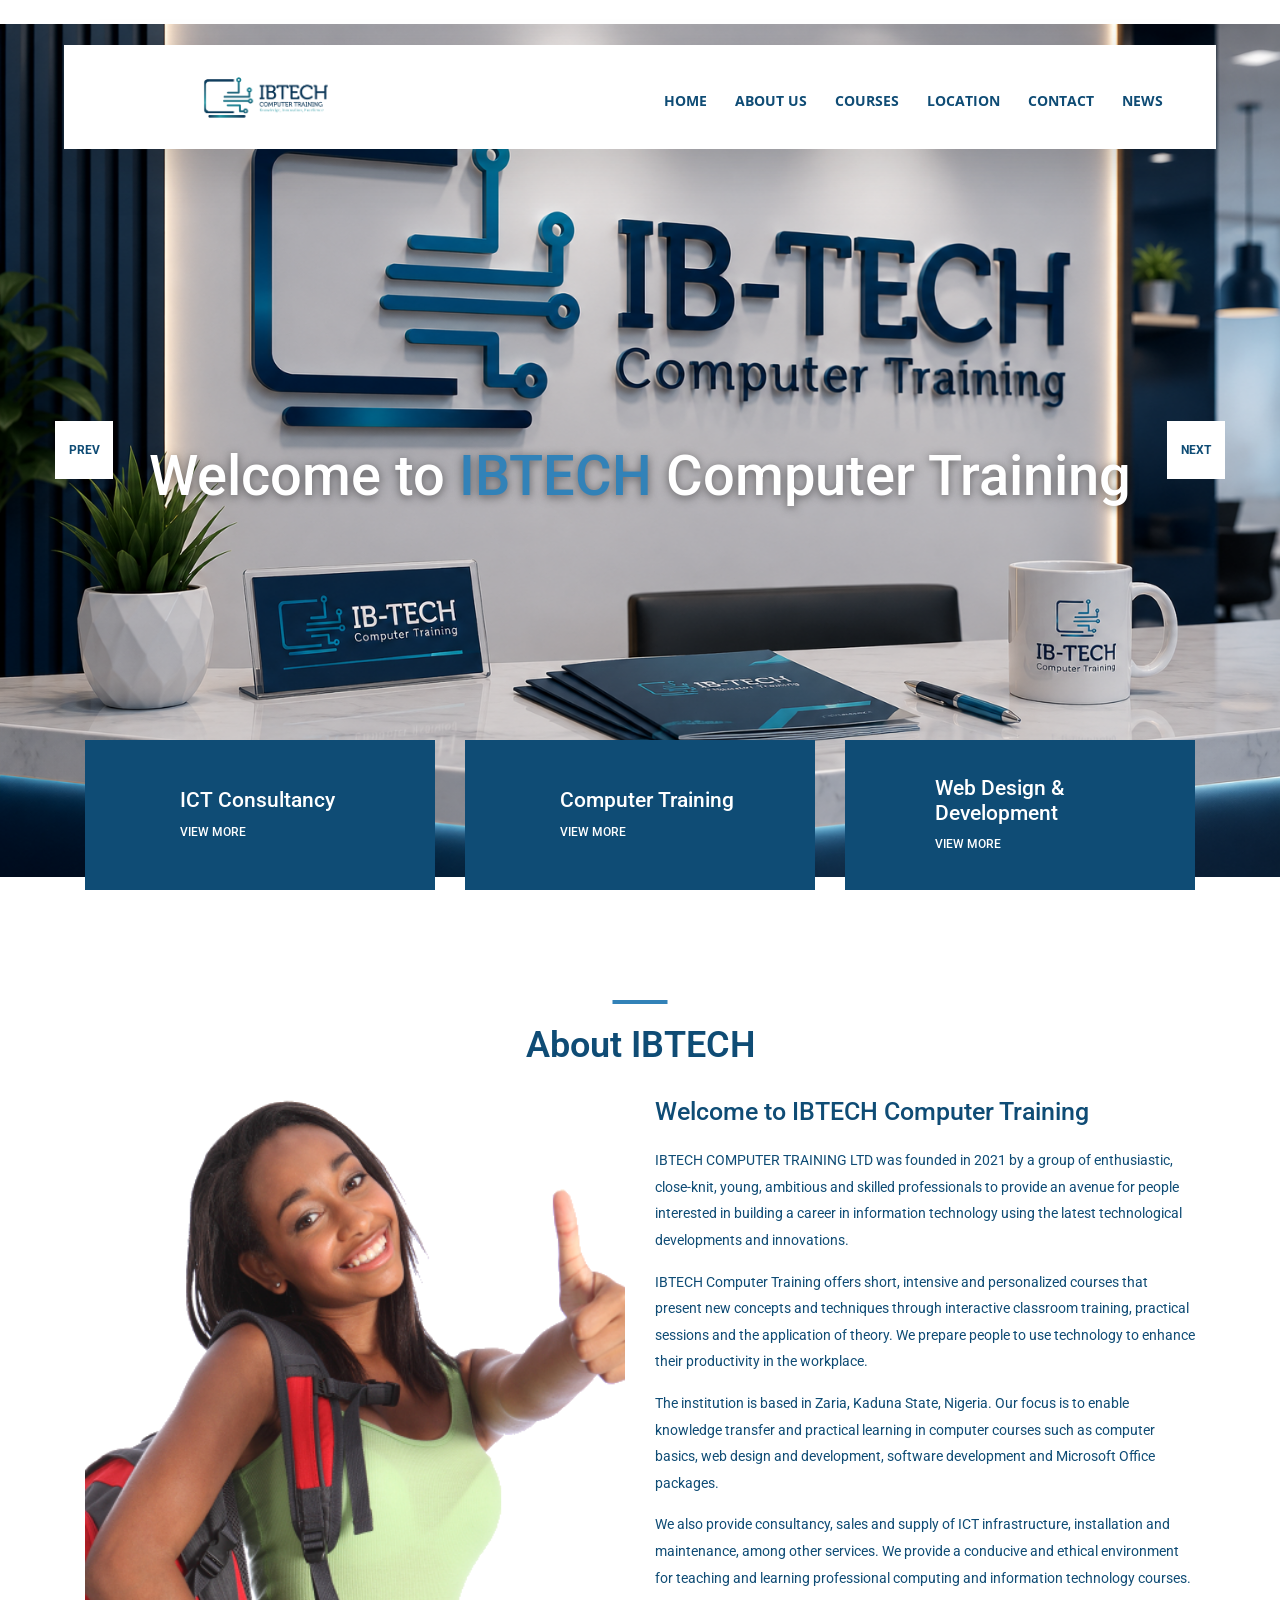
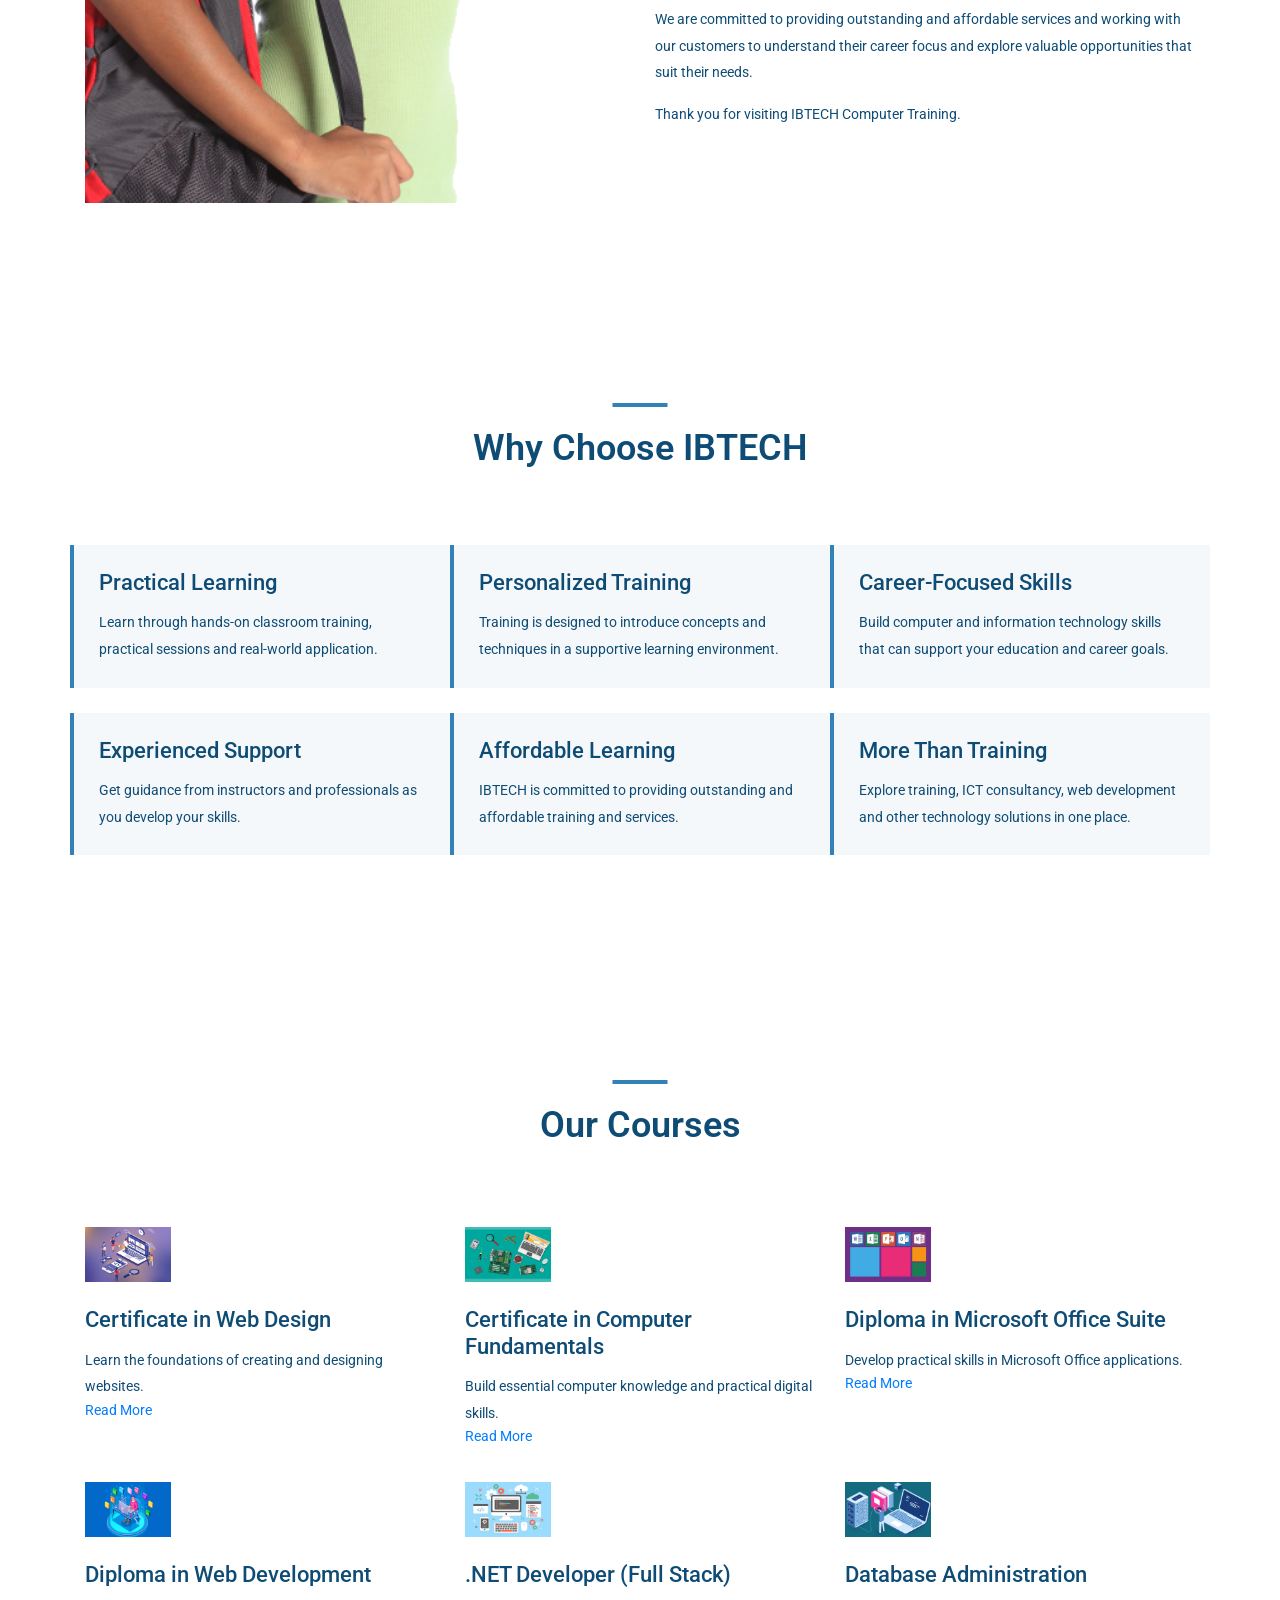
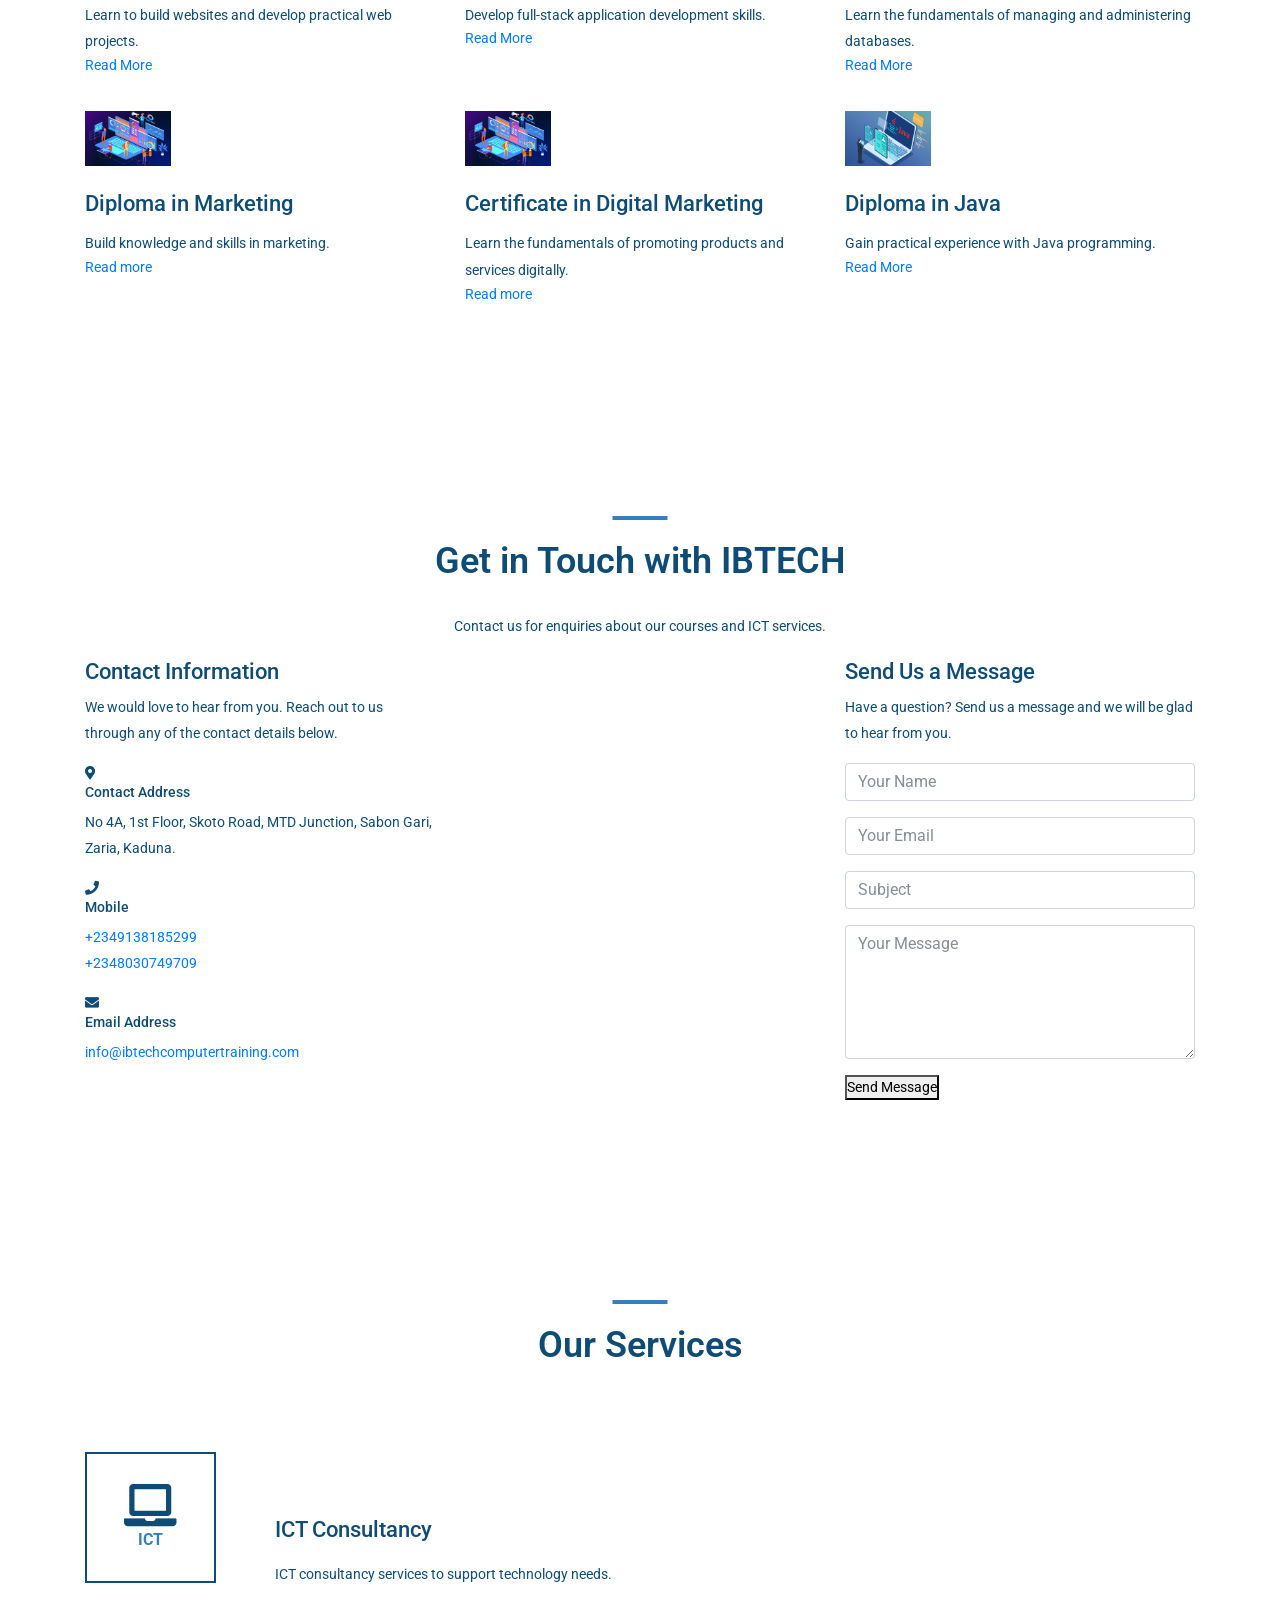
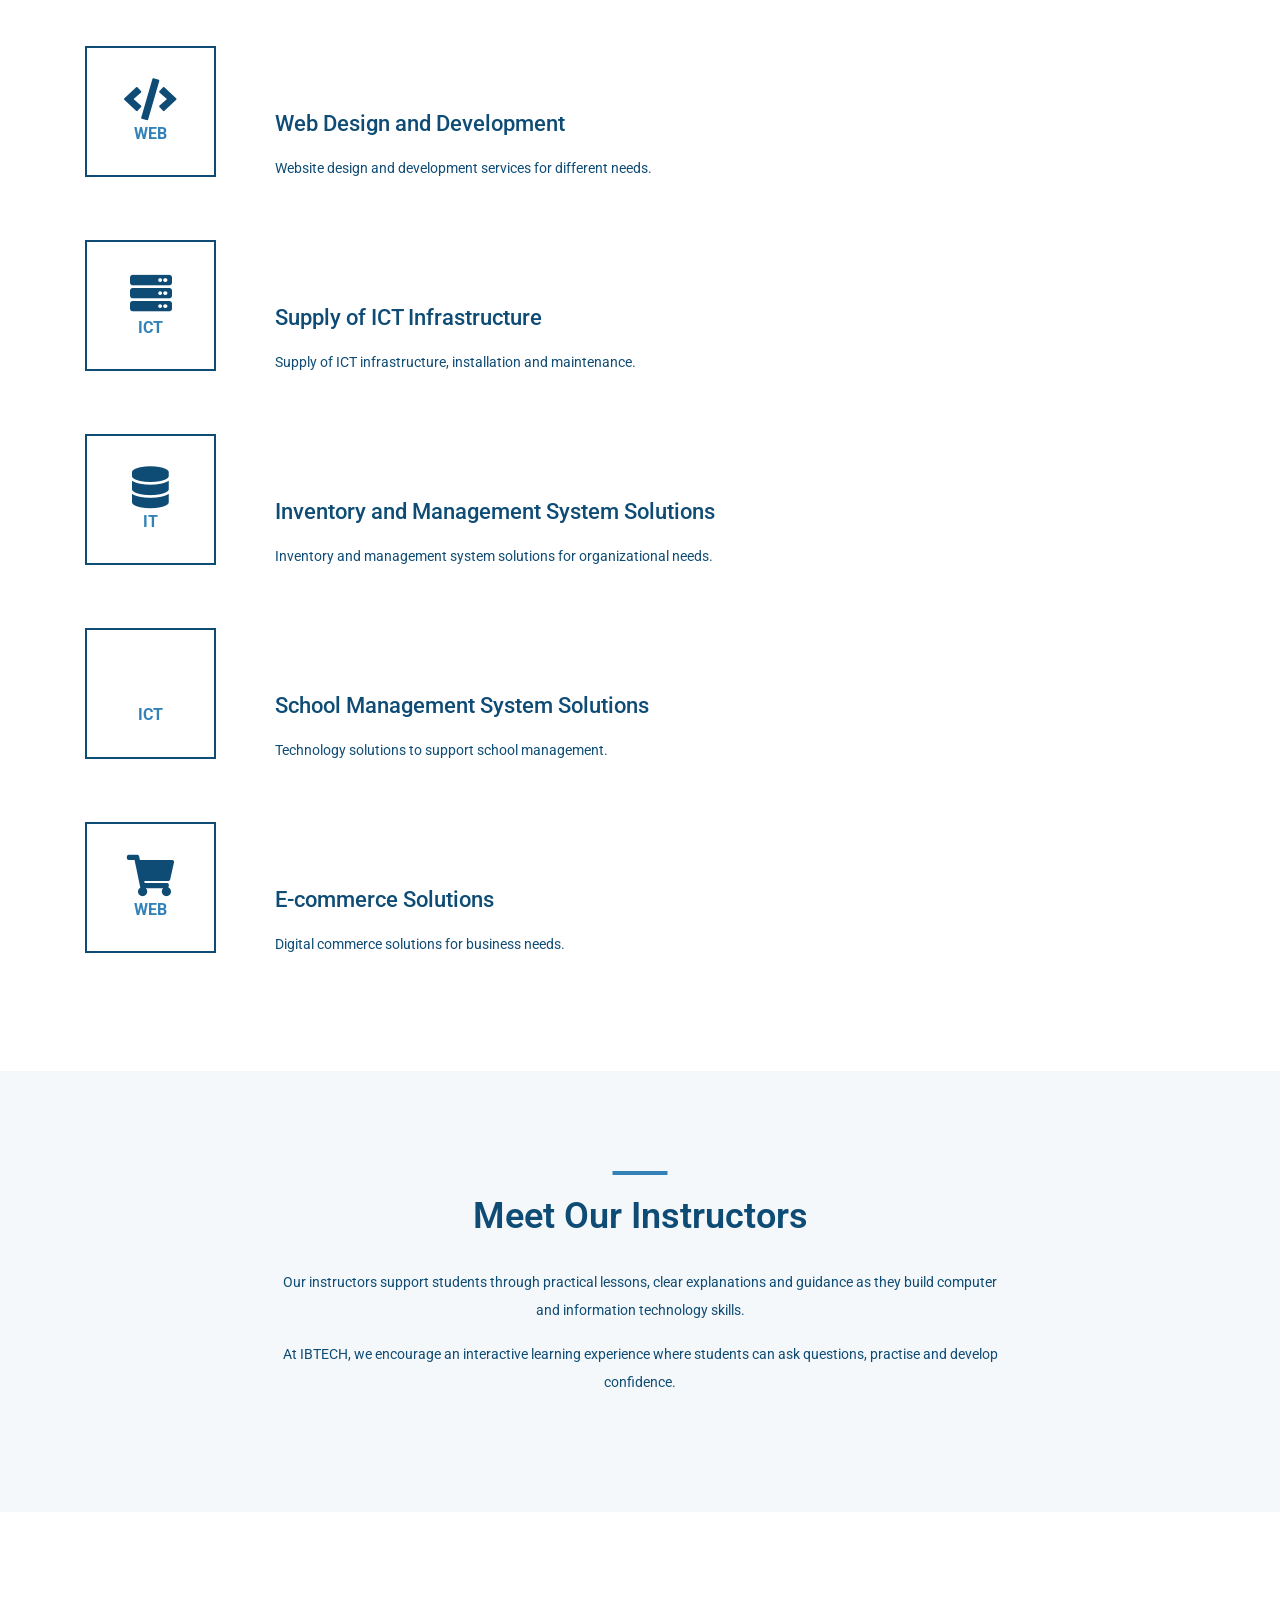
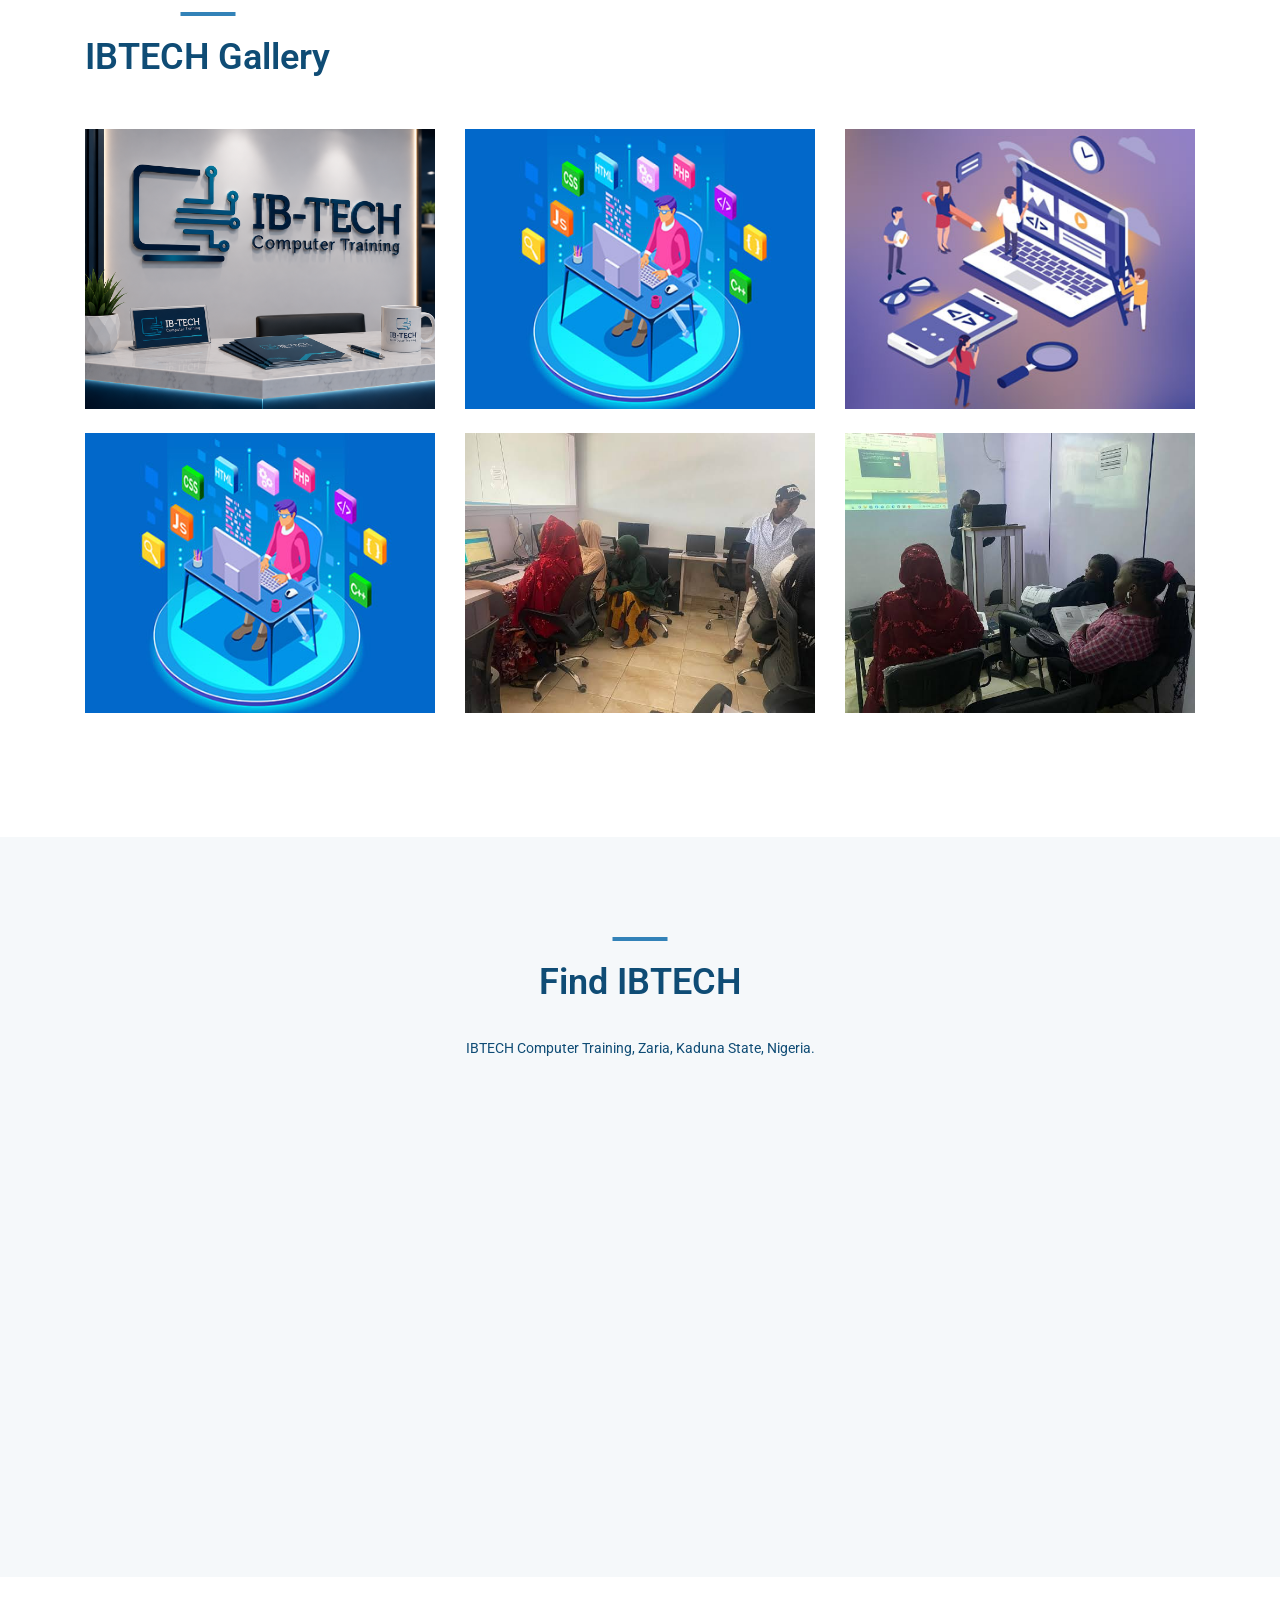
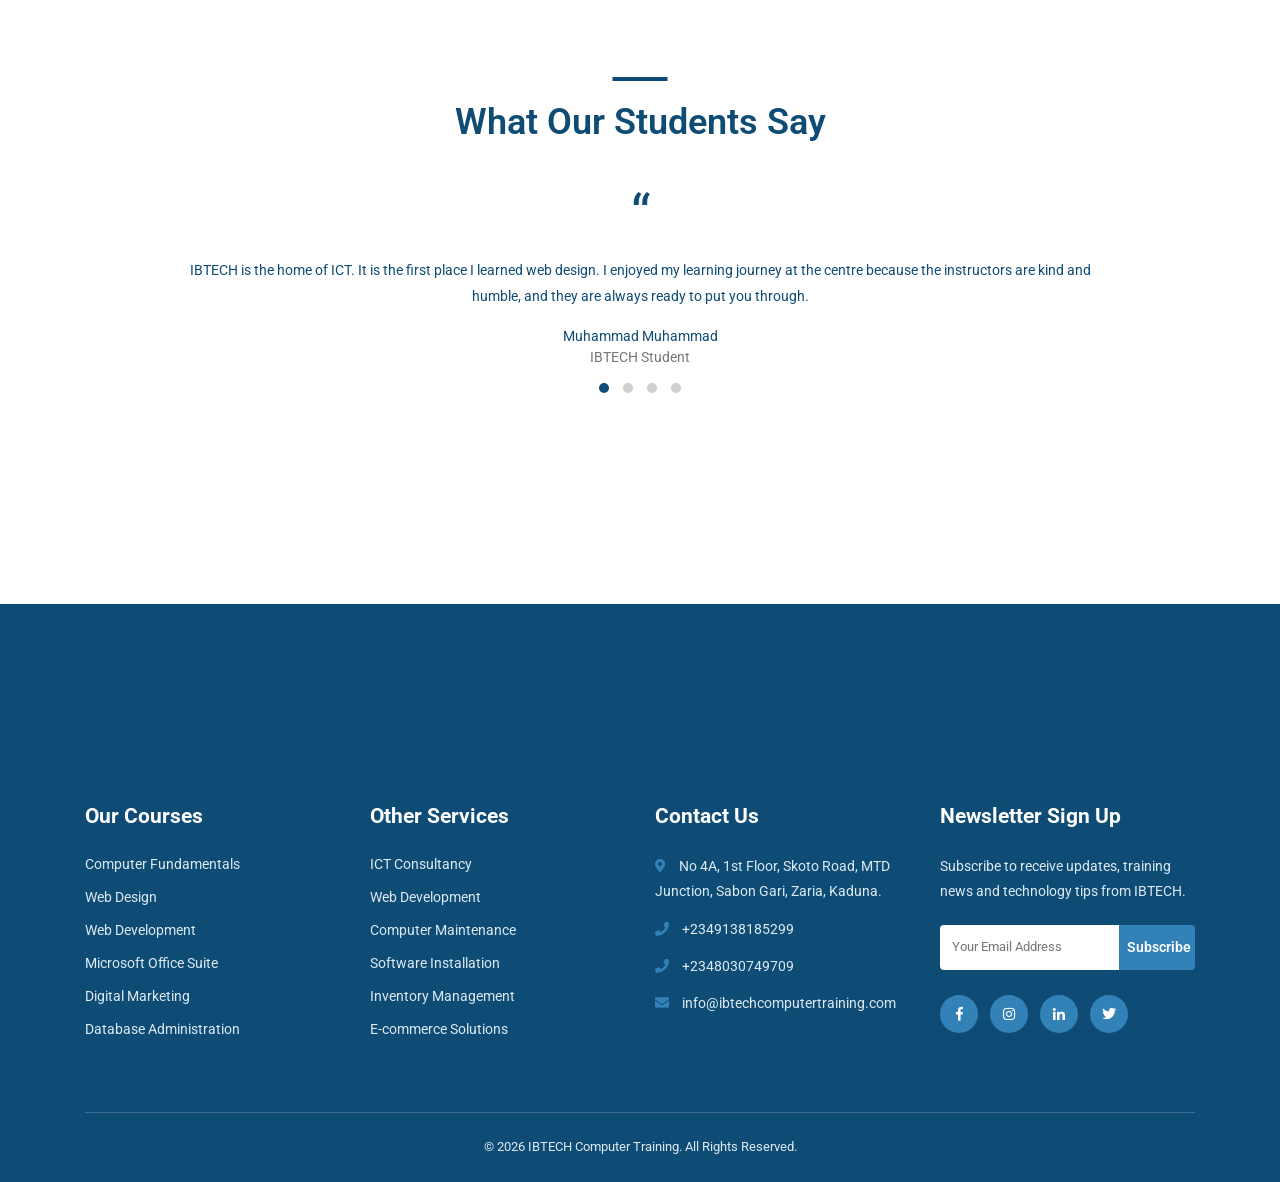
==== commit 96016050: "update course website" ====
--- a/index.html
+++ b/index.html
@@ -27,7 +27,7 @@
 
         <div class="logo_container">
             <div class="logo">
-                <img src="img/logo.png" alt="IBTECH Computer Training Logo" style="width: 150px;">
+                <img src="img/logo.png" alt="IBTECH Computer Training Logo" style="width: 250px;">
 
             </div>
         </div>
@@ -55,6 +55,9 @@
                     <li class="main_nav_item">
                         <a href="#contact">Contact</a>
                     </li>
+                    <li class="main_nav_item">
+                        <a href="news.html">News</a>
+                    </li>
 
                 </ul>
             </div>
@@ -63,9 +66,7 @@
     </div>
 
     <div class="header_side d-flex flex-row justify-content-center align-items-center">
-
-        <img src="img/logo.png" alt="IBTECH Computer Training Logo" style="width: 90px;">
-
+        <p style="color: white;">+2349138185299 <br> +2348030749709</p>
 
     </div>
 
@@ -98,10 +99,10 @@
 
                 <div class="menu_social_container menu_mm">
                     <ul class="menu_social menu_mm">
-                        <li class="menu_social_item menu_mm"><a href="#"><i class="fab fa-facebook-f"></i></a></li>
-                        <li class="menu_social_item menu_mm"><a href="#"><i class="fab fa-instagram"></i></a></li>
-                        <li class="menu_social_item menu_mm"><a href="#"><i class="fab fa-linkedin-in"></i></a></li>
-                        <li class="menu_social_item menu_mm"><a href="#"><i class="fab fa-twitter"></i></a></li>
+                        <li class="menu_social_item menu_mm"><a href="https://facebook.com"><i class="fab fa-facebook-f"></i></a></li>
+                        <li class="menu_social_item menu_mm"><a href="https://instagram.com"><i class="fab fa-instagram"></i></a></li>
+                        <li class="menu_social_item menu_mm"><a href="https://Linkedin.com"><i class="fab fa-linkedin-in"></i></a></li>
+                        <li class="menu_social_item menu_mm"><a href="https://twitter.com"><i class="fab fa-twitter"></i></a></li>
                     </ul>
                 </div>
 
@@ -116,7 +117,7 @@
             <div class="hero_slider owl-carousel">
 
                 <div class="hero_slide">
-                    <div class="hero_slide_background" style="background-image:url(img/girl.png)"></div>
+                    <div class="hero_slide_background" style="background-image:url(img/1a01246bd66fb499cb8756fa215f1f730.png)"></div>
                     <div class="hero_slide_container d-flex flex-column align-items-center justify-content-center">
                         <div class="hero_slide_content text-center">
                             <h1 data-animation-in="fadeInUp" data-animation-out="animate-out fadeOut">
@@ -288,6 +289,7 @@
                     </div>
                     <h3>Certificate in Web Design</h3>
                     <p>Learn the foundations of creating and designing websites.</p>
+                    <a href="course5.html">Read More</a>
                 </div>
 
                 <div class="col-lg-4 service_item text-left d-flex flex-column align-items-start justify-content-start">
@@ -296,6 +298,7 @@
                     </div>
                     <h3>Certificate in Computer Fundamentals</h3>
                     <p>Build essential computer knowledge and practical digital skills.</p>
+                    <a href="course2.html">Read More</a>
                 </div>
 
                 <div class="col-lg-4 service_item text-left d-flex flex-column align-items-start justify-content-start">
@@ -304,6 +307,7 @@
                     </div>
                     <h3>Diploma in Microsoft Office Suite</h3>
                     <p>Develop practical skills in Microsoft Office applications.</p>
+                    <a href="course3.html">Read More</a>
                 </div>
 
                 <div class="col-lg-4 service_item text-left d-flex flex-column align-items-start justify-content-start">
@@ -312,6 +316,7 @@
                     </div>
                     <h3>Diploma in Web Development</h3>
                     <p>Learn to build websites and develop practical web projects.</p>
+                    <a href="course4.html">Read More</a>
                 </div>
 
                 <div class="col-lg-4 service_item text-left d-flex flex-column align-items-start justify-content-start">
@@ -320,6 +325,7 @@
                     </div>
                     <h3>.NET Developer (Full Stack)</h3>
                     <p>Develop full-stack application development skills.</p>
+                    <a href="course6.html">Read More</a>
                 </div>
 
                 <div class="col-lg-4 service_item text-left d-flex flex-column align-items-start justify-content-start">
@@ -328,6 +334,7 @@
                     </div>
                     <h3>Database Administration</h3>
                     <p>Learn the fundamentals of managing and administering databases.</p>
+                    <a href="course7.html">Read More</a>
                 </div>
 
                 <div class="col-lg-4 service_item text-left d-flex flex-column align-items-start justify-content-start">
@@ -336,6 +343,7 @@
                     </div>
                     <h3>Diploma in Marketing</h3>
                     <p>Build knowledge and skills in marketing.</p>
+                    <a href="course1.html">Read more</a>
                 </div>
 
                 <div class="col-lg-4 service_item text-left d-flex flex-column align-items-start justify-content-start">
@@ -344,6 +352,7 @@
                     </div>
                     <h3>Certificate in Digital Marketing</h3>
                     <p>Learn the fundamentals of promoting products and services digitally.</p>
+                    <a href="course1.html">Read more</a>
                 </div>
 
                 <div class="col-lg-4 service_item text-left d-flex flex-column align-items-start justify-content-start">
@@ -352,45 +361,141 @@
                     </div>
                     <h3>Diploma in Java</h3>
                     <p>Gain practical experience with Java programming.</p>
-                </div>
-
-            </div>
-        </div>
-    </div>
-
-    <!-- Registration / Call to Action -->
-    <div class="register">
-        <div class="container-fluid">
-            <div class="row row-eq-height">
-
-                <div class="col-lg-6 nopadding">
-                    <div class="register_section d-flex flex-column align-items-center justify-content-center">
-                        <div class="register_content text-center">
-                            <h1 class="register_title">Start Building Your Future with <span>IBTECH</span></h1>
-                            <p class="register_text">Learn practical computer and information technology skills in a conducive learning environment with personalized training and practical sessions.</p>
-                            <div class="button button_1 register_button mx-auto trans_200">
-                                <a href="#contact">contact us</a>
-                            </div>
-                        </div>
-                    </div>
-                </div>
-
-                <div class="col-lg-6 nopadding">
-                    <div class="search_section d-flex flex-column align-items-center justify-content-center">
-                        <div class="search_background" style="background-image:url(img/1a01246bd66fb499cb8756fa215f1f730.png);"></div>
-                        <div class="search_content text-center">
-                            <h1 class="search_title">Explore Our Training</h1>
-                            <p>Choose a course and take the next step towards your technology career.</p>
-                            <div class="button button_1 register_button mx-auto trans_200">
-                                <a href="#courses">view courses</a>
-                            </div>
-                        </div>
-                    </div>
-                </div>
-
-            </div>
-        </div>
-    </div>
+                    <a href="course8.html">Read More</a>
+                </div>
+
+            </div>
+        </div>
+    </div>
+
+    
+   
+<!-- Contact  -->
+<div class="contact-section page_section" id="contact-details">
+    <div class="container">
+
+        <div class="row">
+            <div class="col">
+                <div class="section_title text-center">
+                    <h1>Get in Touch with IBTECH</h1>
+                    <p>Contact us for enquiries about our courses and ICT services.</p>
+                </div>
+            </div>
+        </div>
+
+        <div class="row align-items-stretch contact-row">
+
+            <!-- Contact Information -->
+            <div class="col-lg-4 contact-info">
+                <div class="contact-info-content">
+
+                    <h2>Contact Information</h2>
+
+                    <p>We would love to hear from you. Reach out to us through any of the contact details below.</p>
+
+                    <div class="contact-detail">
+                        <i class="fas fa-map-marker-alt"></i>
+                        <div>
+                            <h4>Contact Address</h4>
+                            <p>No 4A, 1st Floor, Skoto Road, MTD Junction, Sabon Gari, Zaria, Kaduna.</p>
+                        </div>
+                    </div>
+
+                    <div class="contact-detail">
+                        <i class="fas fa-phone"></i>
+                        <div>
+                            <h4>Mobile</h4>
+                            <p>
+                                <a href="tel:+2349138185299">+2349138185299</a><br>
+                                <a href="tel:+2348030749709">+2348030749709</a>
+                            </p>
+                        </div>
+                    </div>
+
+                    <div class="contact-detail">
+                        <i class="fas fa-envelope"></i>
+                        <div>
+                            <h4>Email Address</h4>
+                            <p>
+                                <a href="mailto:info@ibtechcomputertraining.com">
+                                    info@ibtechcomputertraining.com
+                                </a>
+                            </p>
+                        </div>
+                    </div>
+
+                </div>
+            </div>
+
+            <!-- Google Map -->
+            <div class="col-lg-4 contact-map">
+                <iframe
+                    title="IBTECH Computer Training Location"
+                    src="https://www.google.com/maps?q=No+4A+Skoto+Road+MTD+Junction+Sabon+Gari+Zaria+Kaduna+Nigeria&output=embed"
+                    width="100%"
+                    height="100%"
+                    style="border:0; min-height:350px;"
+                    allowfullscreen=""
+                    loading="lazy"
+                    referrerpolicy="no-referrer-when-downgrade">
+                </iframe>
+            </div>
+
+            <!-- Contact Form -->
+            <div class="col-lg-4 contact-form">
+                <div class="contact-form-content">
+
+                    <h2>Send Us a Message</h2>
+
+                    <p>Have a question? Send us a message and we will be glad to hear from you.</p>
+
+                    <form action="#" method="POST">
+
+                        <div class="form-group">
+                            <input type="text"
+                                name="name"
+                                class="form-control"
+                                placeholder="Your Name"
+                                required>
+                        </div>
+
+                        <div class="form-group">
+                            <input type="email"
+                                name="email"
+                                class="form-control"
+                                placeholder="Your Email"
+                                required>
+                        </div>
+
+                        <div class="form-group">
+                            <input type="text"
+                                name="subject"
+                                class="form-control"
+                                placeholder="Subject"
+                                required>
+                        </div>
+
+                        <div class="form-group">
+                            <textarea name="message"
+                                class="form-control"
+                                rows="5"
+                                placeholder="Your Message"
+                                required></textarea>
+                        </div>
+
+                        <button type="submit" class="contact-submit">
+                            Send Message
+                        </button>
+
+                    </form>
+
+                </div>
+            </div>
+
+        </div>
+    </div>
+</div>
+<!-- Contact Details and Form End -->
 
     <!-- Other Services -->
     <div class="events page_section" id="services">
@@ -715,113 +820,158 @@
     </div>
 
     <!-- Footer and Contact -->
-    <footer class="footer" id="contact">
-        <div class="container">
-            <div class="newsletter">
-                <div class="row">
-                    <div class="col">
-                        <div class="section_title text-center">
-                            <h1>Get in Touch with IBTECH</h1>
-                        </div>
-                    </div>
-                </div>
-
-                <div class="row">
-                    <div class="col text-center">
-                        <p>Visit IBTECH Computer Training in Zaria, Kaduna State, Nigeria, for information about our courses and services.</p>
-                    </div>
-                </div>
-            </div>
-
-            <div class="footer_content">
-                <div class="row">
-
-                    <div class="col-lg-3 footer_col">
-                        <div class="logo_container">
-                            <div class="logo">
-                                <img src="img/logo.png" alt="IBTECH logo">
-                                <span>IBTECH</span>
-                            </div>
-                        </div>
-
-                        <p class="footer_about_text">
-                            Excellence, Innovation and Knowledge. IBTECH Computer Training provides practical computer and information technology training.
-                        </p>
-                    </div>
-
-                    <div class="col-lg-3 footer_col">
-                        <div class="footer_column_title">Courses</div>
-                        <div class="footer_column_content">
-                            <ul>
-                                <li class="footer_list_item"><a href="#courses">Computer Fundamentals</a></li>
-                                <li class="footer_list_item"><a href="#courses">Web Design</a></li>
-                                <li class="footer_list_item"><a href="#courses">Web Development</a></li>
-                                <li class="footer_list_item"><a href="#courses">Microsoft Office Suite</a></li>
-                                <li class="footer_list_item"><a href="#courses">Digital Marketing</a></li>
-                            </ul>
-                        </div>
-                    </div>
-
-                    <div class="col-lg-3 footer_col">
-                        <div class="footer_column_title">Other Services</div>
-                        <div class="footer_column_content">
-                            <ul>
-                                <li class="footer_list_item"><a href="#services">ICT Consultancy</a></li>
-                                <li class="footer_list_item"><a href="#services">ICT Infrastructure</a></li>
-                                <li class="footer_list_item"><a href="#services">School Management Solutions</a></li>
-                                <li class="footer_list_item"><a href="#services">E-commerce Solutions</a></li>
-                                <li class="footer_list_item"><a href="#services">Inventory Management</a></li>
-                            </ul>
-                        </div>
-                    </div>
-
-                    <div class="col-lg-3 footer_col">
-                        <div class="footer_column_title">Location</div>
-                        <div class="footer_column_content">
-                            <ul>
-                                <li class="footer_contact_item">
-                                    <div class="footer_contact_icon">
-                                        <img src="images/placeholder.svg" alt="">
-                                    </div>
-                                    Zaria, Kaduna State, Nigeria
-                                </li>
-
-                                <li class="footer_contact_item">
-                                    <div class="footer_contact_icon">
-                                        <img src="images/envelope.svg" alt="">
-                                    </div>
-                                    Contact IBTECH for enquiries
-                                </li>
-                            </ul>
-                        </div>
-                    </div>
-
-                </div>
-            </div>
-
-            <div class="footer_bar d-flex flex-column flex-sm-row align-items-center">
-                <div class="footer_copyright">
-                    <span>
-                        Copyright &copy;
-                        <script>document.write(new Date().getFullYear());</script>
-                        IBTECH Computer Training. All rights reserved.
-                    </span>
-                </div>
-
-                <div class="footer_social ml-sm-auto">
-                    <ul class="menu_social">
-                        <li class="menu_social_item"><a href="#"><i class="fab fa-facebook-f"></i></a></li>
-                        <li class="menu_social_item"><a href="#"><i class="fab fa-instagram"></i></a></li>
-                        <li class="menu_social_item"><a href="#"><i class="fab fa-linkedin-in"></i></a></li>
-                        <li class="menu_social_item"><a href="#"><i class="fab fa-twitter"></i></a></li>
+    <!-- Footer Start -->
+  <!-- Footer Start -->
+<!-- IBTECH Standard Footer -->
+<footer class="footer" id="contact">
+
+    <!-- Double-layer wave -->
+    <svg class="footer_wave"
+         viewBox="0 0 1440 150"
+         preserveAspectRatio="none"
+         xmlns="http://www.w3.org/2000/svg">
+
+        <path d="M0,65 C250,145 430,5 720,65 C1000,125 1210,5 1440,65 L1440,0 L0,0 Z"
+              fill="#3282b8"/>
+
+        <path d="M0,90 C260,150 480,30 730,85 C1010,140 1220,30 1440,85 L1440,0 L0,0 Z"
+              fill="#0f4c75"/>
+
+    </svg>
+
+    <div class="container">
+
+        <div class="footer_content">
+            <div class="row">
+
+                <!-- Courses -->
+                <div class="col-lg-3 col-md-6">
+
+                    <h4>Our Courses</h4>
+
+                    <ul>
+                        <li><a href="#courses">Computer Fundamentals</a></li>
+                        <li><a href="#courses">Web Design</a></li>
+                        <li><a href="#courses">Web Development</a></li>
+                        <li><a href="#courses">Microsoft Office Suite</a></li>
+                        <li><a href="#courses">Digital Marketing</a></li>
+                        <li><a href="#courses">Database Administration</a></li>
                     </ul>
-                </div>
-            </div>
-
-        </div>
-    </footer>
-
-</div>
+
+                </div>
+
+                <!-- Other Services -->
+                <div class="col-lg-3 col-md-6">
+
+                    <h4>Other Services</h4>
+
+                    <ul>
+                        <li><a href="#services">ICT Consultancy</a></li>
+                        <li><a href="#services">Web Development</a></li>
+                        <li><a href="#services">Computer Maintenance</a></li>
+                        <li><a href="#services">Software Installation</a></li>
+                        <li><a href="#services">Inventory Management</a></li>
+                        <li><a href="#services">E-commerce Solutions</a></li>
+                    </ul>
+
+                </div>
+
+                <!-- Contact Information -->
+                <div class="col-lg-3 col-md-6 footer_contact">
+
+                    <h4>Contact Us</h4>
+
+                    <p>
+                        <i class="fas fa-map-marker-alt"></i>
+                        No 4A, 1st Floor, Skoto Road, MTD Junction,
+                        Sabon Gari, Zaria, Kaduna.
+                    </p>
+
+                    <p>
+                        <i class="fas fa-phone"></i>
+                        <a href="tel:+2349138185299">+2349138185299</a>
+                    </p>
+
+                    <p>
+                        <i class="fas fa-phone"></i>
+                        <a href="tel:+2348030749709">+2348030749709</a>
+                    </p>
+
+                    <p>
+                        <i class="fas fa-envelope"></i>
+                        <a href="mailto:info@ibtechcomputertraining.com">
+                            info@ibtechcomputertraining.com
+                        </a>
+                    </p>
+
+                </div>
+
+                <!-- Newsletter -->
+                <div class="col-lg-3 col-md-6">
+
+                    <h4>Newsletter Sign Up</h4>
+
+                    <p>
+                        Subscribe to receive updates, training news
+                        and technology tips from IBTECH.
+                    </p>
+
+                    <form action="#" method="post" class="newsletter_form">
+
+                        <input type="email"
+                               name="email"
+                               placeholder="Your Email Address"
+                               required>
+
+                        <button type="submit">Subscribe</button>
+
+                    </form>
+
+                    <div class="footer_social">
+
+                        <a href="https://facebook.com" aria-label="Facebook">
+                            <i class="fab fa-facebook-f"></i>
+                        </a>
+
+                        <a href="https://Instagram.com" aria-label="Instagram">
+                            <i class="fab fa-instagram"></i>
+                        </a>
+
+                        <a href="https://Linkedin.com" aria-label="LinkedIn">
+                            <i class="fab fa-linkedin-in"></i>
+                        </a>
+
+                        <a href="https://twitter.com" aria-label="Twitter">
+                            <i class="fab fa-twitter"></i>
+                        </a>
+
+                    </div>
+
+                </div>
+
+            </div>
+        </div>
+
+        <!-- Copyright -->
+        <div class="footer_bar">
+
+            <div class="text-center">
+                <p>
+                    &copy; 2026 IBTECH Computer Training.
+                    All Rights Reserved.
+                </p>
+            </div>
+
+        </div>
+
+    </div>
+
+</footer>
+<!-- IBTECH Standard Footer End -->
+<!-- Footer End -->
+<!-- Footer End -->
+
+
 
 <!-- Original HTMLCOURSE scripts -->
 <script src="js/jquery-3.2.1.min.js"></script>
--- a/styles/main_styles.css
+++ b/styles/main_styles.css
@@ -4,11 +4,12 @@
 /* =========================================
    IBTECH COMPUTER TRAINING
    COMPLETE MAIN STYLESHEET
-   Colours:
-   Blue:   #0f4c75
-   Yellow: #ffb606
-   White:  #ffffff
-========================================= */
+
+   Primary Blue: #0f4c75
+   Light Blue:   #3282b8
+   White:        #ffffff
+========================================= */
+
 
 /* =========================================
    1. FONTS AND GENERAL STYLES
@@ -18,7 +19,7 @@
 
 :root {
     --ibtech-blue: #0f4c75;
-    --ibtech-yellow: #0f4c75;
+    --ibtech-yellow: #3282b8;
     --white: #ffffff;
     --light-bg: #f5f8fa;
     --text-color: #333333;
@@ -130,6 +131,7 @@
 .fill_height {
     height: 100%;
 }
+
 
 /* =========================================
    2. HEADER
@@ -267,6 +269,7 @@
 .hamburger_container:hover i {
     color: var(--ibtech-yellow);
 }
+
 
 /* =========================================
    3. MOBILE MENU
@@ -386,6 +389,7 @@
     margin-top: 35px;
     color: var(--ibtech-blue);
 }
+
 
 /* =========================================
    4. HERO / HOME SLIDER
@@ -488,6 +492,7 @@
     right: 4.32%;
 }
 
+
 /* =========================================
    5. HERO BOXES
 ========================================= */
@@ -551,6 +556,7 @@
 .hero_box_link:hover {
     color: var(--ibtech-yellow);
 }
+
 
 /* =========================================
    6. GENERAL PAGE SECTIONS
@@ -592,6 +598,7 @@
     background: var(--ibtech-yellow);
 }
 
+
 /* =========================================
    7. BUTTONS
 ========================================= */
@@ -628,6 +635,7 @@
     background: var(--ibtech-yellow);
 }
 
+
 /* =========================================
    8. ABOUT AND WHY CHOOSE US
 ========================================= */
@@ -664,6 +672,7 @@
     color: var(--ibtech-blue);
 }
 
+
 /* =========================================
    9. COURSES
 ========================================= */
@@ -742,6 +751,7 @@
     font-weight: 500;
 }
 
+
 /* =========================================
    10. REGISTRATION SECTION
 ========================================= */
@@ -815,6 +825,7 @@
 .search_title {
     color: var(--ibtech-blue);
 }
+
 
 /* =========================================
    11. SEARCH FORM
@@ -851,6 +862,7 @@
     cursor: pointer;
 }
 
+
 /* =========================================
    12. SERVICES AND COURSES
 ========================================= */
@@ -892,6 +904,7 @@
     width: auto;
     object-fit: contain;
 }
+
 
 /* =========================================
    13. EVENTS / OTHER SERVICES
@@ -951,6 +964,7 @@
     height: auto;
 }
 
+
 /* =========================================
    14. INSTRUCTORS
 ========================================= */
@@ -962,6 +976,7 @@
 #instructors p {
     line-height: 2;
 }
+
 
 /* =========================================
    15. GALLERY
@@ -995,6 +1010,7 @@
     transform: scale(1.02);
 }
 
+
 /* =========================================
    16. LOCATION MAP
 ========================================= */
@@ -1010,20 +1026,10 @@
     border: 0;
 }
 
-/* =========================================
-   
-========================================= */
-
-
-
-/* =================================
-   TESTIMONIALS SECTION
-================================= */
-
-
-/* =================================
-   TESTIMONIALS SECTION
-================================= */
+
+/* =========================================
+   17. TESTIMONIALS SECTION
+========================================= */
 
 .testimonials {
     background: #ffffff !important;
@@ -1061,36 +1067,171 @@
 }
 
 /* Testimonial slider dots */
+
 .testimonials_slider .owl-dot.active span {
     background: #0f4c75 !important;
 }
 
-/* =================================
-   FOOTER SECTION
-================================= */
+
+/* =========================================
+   18. IBTECH STANDARD DOUBLE-WAVE FOOTER
+========================================= */
 
 .footer {
-    background: #0f4c75 !important;
+    position: relative;
+    width: 100%;
+    background: #0f4c75;
     color: #ffffff;
-}
-
-.footer .newsletter,
-.footer .footer_content,
-.footer .footer_bar {
-    background: #0f4c75 !important;
-}
-
-.footer p,
-.footer h1,
-.footer h2,
-.footer h3,
-.footer a,
-.footer span {
+    padding: 150px 0 0;
+    margin-top: 100px;
+    overflow: hidden;
+}
+
+/* Double-layer wave */
+
+.footer_wave {
+    position: absolute;
+    top: 0;
+    left: 0;
+    display: block;
+    width: 100%;
+    height: 120px;
+}
+
+/* Footer content */
+
+.footer_content {
+    position: relative;
+    z-index: 2;
+    padding: 50px 0 40px;
+}
+
+.footer_content h4 {
     color: #ffffff;
-}
-
-.footer a:hover {
-    color: #0f4c75 !important;
+    font-size: 21px;
+    font-weight: 700;
+    margin-bottom: 25px;
+}
+
+.footer_content p {
+    color: #dceaf3;
+    font-size: 14px;
+    line-height: 1.8;
+}
+
+.footer_content ul {
+    list-style: none;
+    padding: 0;
+    margin: 0;
+}
+
+.footer_content ul li {
+    margin-bottom: 12px;
+}
+
+.footer_content ul li a {
+    color: #dceaf3;
+    font-size: 14px;
+    text-decoration: none;
+    transition: all 0.3s ease;
+}
+
+.footer_content ul li a:hover {
+    color: #ffffff;
+    padding-left: 5px;
+}
+
+/* Contact information */
+
+.footer_contact p {
+    margin-bottom: 12px;
+}
+
+.footer_contact i {
+    color: #3282b8;
+    margin-right: 10px;
+}
+
+.footer_contact a {
+    color: #dceaf3;
+}
+
+/* Newsletter */
+
+.newsletter_form {
+    display: flex;
+    width: 100%;
+    margin-top: 20px;
+}
+
+.newsletter_form input {
+    width: 70%;
+    min-width: 0;
+    padding: 12px;
+    border: none;
+    outline: none;
+    border-radius: 4px 0 0 4px;
+    font-size: 13px;
+}
+
+.newsletter_form button {
+    width: 30%;
+    border: none;
+    padding: 12px 8px;
+    background: #3282b8;
+    color: #ffffff;
+    font-weight: 600;
+    border-radius: 0 4px 4px 0;
+    cursor: pointer;
+    transition: all 0.3s ease;
+}
+
+.newsletter_form button:hover {
+    background: #ffffff;
+    color: #0f4c75;
+}
+
+/* Social media */
+
+.footer_social {
+    display: flex;
+    gap: 12px;
+    margin-top: 25px;
+}
+
+.footer_social a {
+    width: 38px;
+    height: 38px;
+    display: flex;
+    align-items: center;
+    justify-content: center;
+    background: #3282b8;
+    color: #ffffff;
+    border-radius: 50%;
+    text-decoration: none;
+    transition: all 0.3s ease;
+}
+
+.footer_social a:hover {
+    background: #ffffff;
+    color: #0f4c75;
+    transform: translateY(-4px);
+}
+
+/* Copyright */
+
+.footer_bar {
+    position: relative;
+    z-index: 2;
+    border-top: 1px solid rgba(255,255,255,0.2);
+    padding: 22px 0;
+    margin-top: 20px;
+}
+
+.footer_bar p {
+    color: #dceaf3;
+    font-size: 13px;
+    margin: 0;
 }
 
 
@@ -1099,6 +1240,7 @@
 ========================================= */
 
 /* Large laptops and smaller desktops */
+
 @media screen and (max-width: 1200px) {
 
     .header {
@@ -1134,7 +1276,9 @@
     }
 }
 
+
 /* Tablets */
+
 @media screen and (max-width: 991px) {
 
     .header {
@@ -1214,21 +1358,28 @@
         padding: 65px 25px;
     }
 
-    .footer_content {
-        padding-top: 55px;
-        padding-bottom: 45px;
-    }
-
-    .footer_col {
-        margin-bottom: 30px;
-    }
-
     #gallery .row > div img {
         height: 240px !important;
     }
-}
+
+    /* Footer */
+
+    .footer {
+        padding-top: 120px;
+    }
+
+    .footer_content {
+        padding-top: 35px;
+    }
+
+    .footer_content .col-lg-3 {
+        margin-bottom: 35px;
+    }
+}
+
 
 /* Mobile phones and small tablets */
+
 @media screen and (max-width: 767px) {
 
     .header {
@@ -1355,37 +1506,6 @@
         font-size: 28px;
     }
 
-    .newsletter {
-        padding: 50px 15px 35px;
-    }
-
-    .newsletter h1 {
-        font-size: 27px;
-    }
-
-    .footer_content {
-        padding-top: 45px;
-        padding-bottom: 35px;
-    }
-
-    .footer_column_content {
-        margin-top: 18px;
-    }
-
-    .footer_bar {
-        text-align: center;
-        justify-content: center;
-        gap: 15px;
-    }
-
-    .footer_social {
-        margin-left: 0 !important;
-    }
-
-    .footer_social .menu_social {
-        justify-content: center;
-    }
-
     .testimonials_slider_container {
         padding-left: 5px;
         padding-right: 5px;
@@ -1407,9 +1527,43 @@
     #location iframe {
         height: 350px;
     }
-}
+
+    /* Footer */
+
+    .footer {
+        padding-top: 90px;
+        margin-top: 70px;
+    }
+
+    .footer_wave {
+        height: 85px;
+    }
+
+    .footer_content {
+        padding: 25px 15px 15px;
+    }
+
+    .footer_content h4 {
+        font-size: 19px;
+        margin-bottom: 15px;
+    }
+
+    .footer_content .col-lg-3 {
+        margin-bottom: 30px;
+    }
+
+    .newsletter_form {
+        max-width: 450px;
+    }
+
+    .footer_bar {
+        margin-top: 10px;
+    }
+}
+
 
 /* Small phones */
+
 @media screen and (max-width: 575px) {
 
     .logo_container {
@@ -1437,18 +1591,6 @@
         font-size: 23px;
     }
 
-    .newsletter h1 {
-        font-size: 23px;
-    }
-
-    .footer_about_text {
-        padding-right: 0;
-    }
-
-    .footer_column_title {
-        font-size: 17px;
-    }
-
     .event_date {
         width: 100px;
         height: 100px;
@@ -1465,9 +1607,27 @@
     #location iframe {
         height: 300px;
     }
-}
+
+    .footer {
+        padding-top: 75px;
+    }
+
+    .footer_wave {
+        height: 65px;
+    }
+
+    .newsletter_form input {
+        width: 65%;
+    }
+
+    .newsletter_form button {
+        width: 35%;
+    }
+}
+
 
 /* Very small phones */
+
 @media screen and (max-width: 380px) {
 
     .hero_slide_content h1 {
